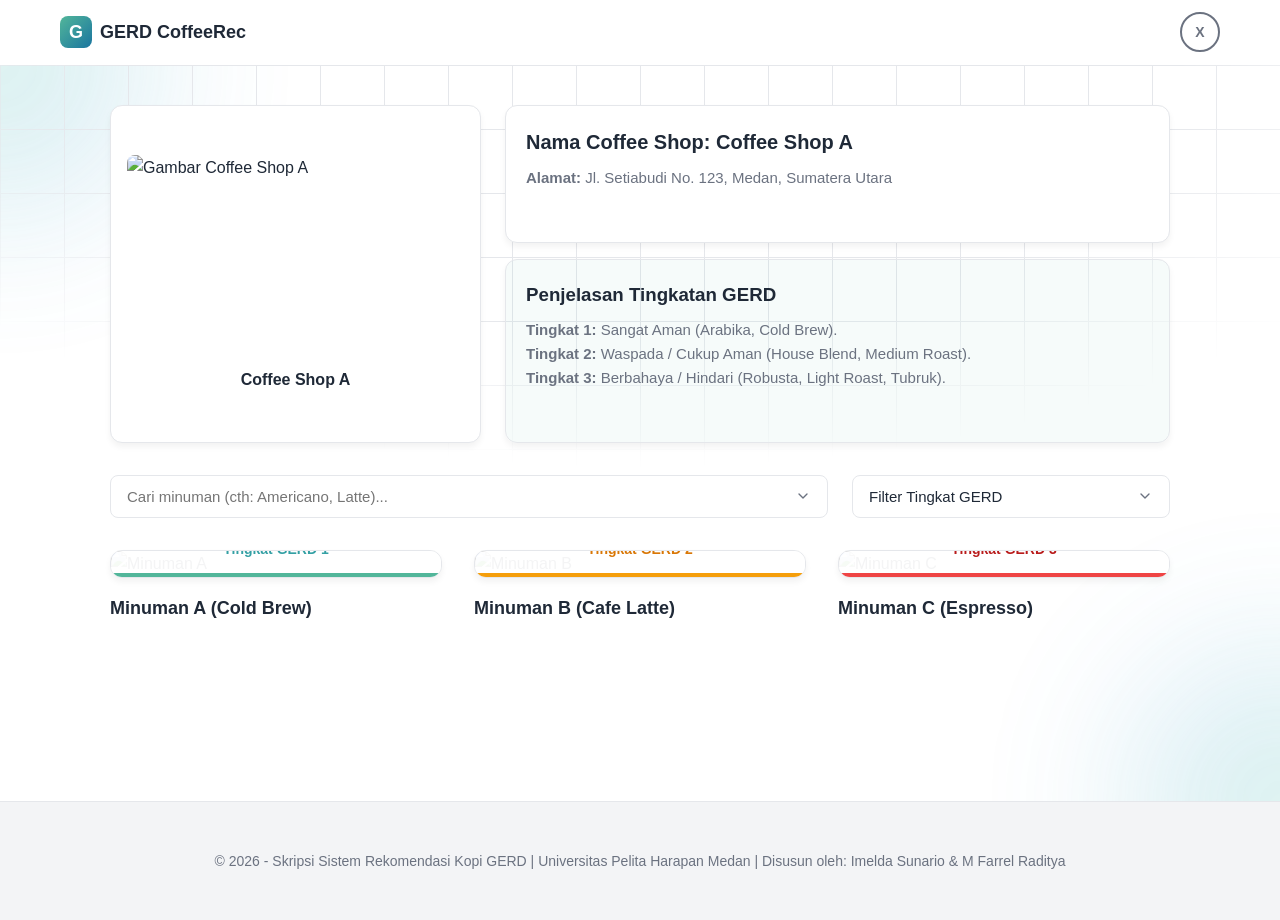
==== daftar_menu.html @ 5227b858 "menambahkan halaman daftar menu dan detail menu" ====
<!DOCTYPE html>
<html lang="id">
<head>
    <meta charset="UTF-8">
    <meta name="viewport" content="width=device-width, initial-scale=1.0">
    <title>Daftar Menu - Sistem Rekomendasi Kopi GERD</title>
    <link rel="stylesheet" href="styles.css">
</head>
<body>
    <header id="header">
        <div class="container">
            <div class="header-content" style="justify-content: space-between;">
                <div class="logo">
                    <div class="logo-icon">G</div>
                    <span>GERD CoffeeRec</span>
                </div>
                
                <div class="header-actions">
                    <a href="daftar_rekomendasi.html" class="btn btn-outline" style="border-radius: 50%; width: 40px; height: 40px; padding: 0; display: flex; align-items: center; justify-content: center; font-weight: bold; border-color: var(--muted-foreground); color: var(--muted-foreground);">X</a>
                </div>
            </div>
        </div>
    </header>

    <section class="hero" style="padding: 0;">
        <div class="hero-glow-1"></div>
        <div class="hero-glow-2"></div>
        
        <div class="container menu-wrapper">
            
            <div class="shop-profile-section">
                <div class="shop-profile-image">
                    <img src="https://images.unsplash.com/photo-1554118811-1e0d58224f24?auto=format&fit=crop&q=80&w=800" alt="Gambar Coffee Shop A">
                    <h3 style="font-size: 16px; font-weight: 600;">Coffee Shop A</h3>
                </div>

                <div class="shop-profile-info">
                    <div class="info-box">
                        <h2>Nama Coffee Shop: Coffee Shop A</h2>
                        <p><strong>Alamat:</strong> Jl. Setiabudi No. 123, Medan, Sumatera Utara</p>
                    </div>
                    <div class="info-box" style="background-color: rgba(82, 182, 154, 0.05);">
                        <h3 style="margin-bottom: 8px;">Penjelasan Tingkatan GERD</h3>
                        <p><strong>Tingkat 1:</strong> Sangat Aman (Arabika, Cold Brew).<br>
                        <strong>Tingkat 2:</strong> Waspada / Cukup Aman (House Blend, Medium Roast).<br>
                        <strong>Tingkat 3:</strong> Berbahaya / Hindari (Robusta, Light Roast, Tubruk).</p>
                    </div>
                </div>
            </div>

            <div class="toolbar-section">
                <div class="search-container">
                    <input type="text" class="toolbar-input" placeholder="Cari minuman (cth: Americano, Latte)...">
                </div>
                <div class="filter-container">
                    <select class="toolbar-input" style="cursor: pointer;">
                        <option value="">Filter Tingkat GERD</option>
                        <option value="1">Tingkat GERD 1 (Aman)</option>
                        <option value="2">Tingkat GERD 2 (Waspada)</option>
                        <option value="3">Tingkat GERD 3 (Berisiko)</option>
                    </select>
                </div>
            </div>

            <div class="menu-grid">
                
                <div class="menu-item-wrapper">
                    <a href="detail_menu.html?id_menu=1" style="text-decoration: none; color: inherit; display: block;">
                        <div class="menu-card">
                            <img src="https://images.unsplash.com/photo-1587080413959-06b859fb107d?q=80&w=1492&auto=format&fit=crop&ixlib=rb-4.1.0&ixid=M3wxMjA3fDB8MHxwaG90by1wYWdlfHx8fGVufDB8fHx8fA%3D%3D" alt="Minuman A">
                            <div class="gerd-indicator level-1">Tingkat GERD 1</div>
                        </div>
                        <div class="menu-name">Minuman A (Cold Brew)</div>
                    </a>
                </div>

                <div class="menu-item-wrapper">
                    <a href="detail_menu.html?id_menu=2" style="text-decoration: none; color: inherit; display: block;">
                        <div class="menu-card">
                            <img src="https://images.unsplash.com/photo-1572442388796-11668a67e53d?auto=format&fit=crop&q=80&w=600" alt="Minuman B">
                            <div class="gerd-indicator level-2">Tingkat GERD 2</div>
                        </div>
                        <div class="menu-name">Minuman B (Cafe Latte)</div>
                    </a>
                </div>

                <div class="menu-item-wrapper">
                    <a href="detail_menu.html?id_menu=3" style="text-decoration: none; color: inherit; display: block;">
                        <div class="menu-card">
                            <img src="https://images.unsplash.com/photo-1559525839-b184a4d698c7?auto=format&fit=crop&q=80&w=600" alt="Minuman C">
                            <div class="gerd-indicator level-3">Tingkat GERD 3</div>
                        </div>
                        <div class="menu-name">Minuman C (Espresso)</div>
                    </a>
                </div>

            </div>
        </div>
    </section>

    <footer>
        <div class="container">
            <p>&copy; 2026 - Skripsi Sistem Rekomendasi Kopi GERD | Universitas Pelita Harapan Medan | Disusun oleh: Imelda Sunario & M Farrel Raditya</p>
        </div>
    </footer>

    <script>
        // 1. Header Scroll Effect (Kode sebelumnya)
        const header = document.getElementById('header');
        window.addEventListener('scroll', () => {
            if (window.scrollY > 10) {
                header.classList.add('scrolled');
            } else {
                header.classList.remove('scrolled');
            }
        });

        // ==========================================
        // 2. KODE UNTUK FITUR PENCARIAN & FILTER
        // ==========================================
        
        // Ambil elemen input pencarian, dropdown filter, dan semua kotak minuman
        const searchInput = document.querySelector('.search-container input');
        const filterDropdown = document.querySelector('.filter-container select');
        const menuItems = document.querySelectorAll('.menu-item-wrapper');

        // Fungsi utama untuk memfilter menu
        function filterMenu() {
            // Ambil teks yang diketik pengguna (ubah ke huruf kecil semua)
            const keyword = searchInput.value.toLowerCase();
            // Ambil angka level yang dipilih dari dropdown (1, 2, atau 3)
            const selectedLevel = filterDropdown.value; 

            // Lakukan perulangan untuk mengecek setiap kotak minuman satu per satu
            menuItems.forEach(function(item) {
                // Ambil nama minuman dari dalam kotak
                const menuName = item.querySelector('.menu-name').innerText.toLowerCase();
                
                // Cek level GERD dari kotak tersebut berdasarkan class warnanya
                const indicator = item.querySelector('.gerd-indicator');
                let itemLevel = "";
                if (indicator.classList.contains('level-1')) itemLevel = "1";
                else if (indicator.classList.contains('level-2')) itemLevel = "2";
                else if (indicator.classList.contains('level-3')) itemLevel = "3";

                // Logika Pencocokan:
                // Apakah nama minuman mengandung huruf yang diketik?
                const matchKeyword = menuName.includes(keyword);
                // Apakah level minuman sama dengan level di dropdown? (Jika dropdown kosong "", tampilkan semua)
                const matchLevel = (selectedLevel === "" || itemLevel === selectedLevel);

                // Jika COCOK dengan pencarian DAN COCOK dengan filter, Tampilkan!
                if (matchKeyword && matchLevel) {
                    item.style.display = "flex"; // Munculkan kotak
                } else {
                    item.style.display = "none"; // Sembunyikan kotak
                }
            });
        }

        // Pasang "Pendengar" (Event Listener) agar fungsi dijalankan saat ada interaksi
        searchInput.addEventListener('input', filterMenu); // Berjalan setiap kali huruf diketik
        filterDropdown.addEventListener('change', filterMenu); // Berjalan setiap kali opsi filter diubah

        // ==========================================
        // KODE UNTUK MENANGKAP ID TOKO DARI URL
        // ==========================================
        
        // 1. Tangkap parameter dari URL (misal: ?id=1)
        const urlParams = new URLSearchParams(window.location.search);
        const idToko = urlParams.get('id');

        // 2. Elemen HTML yang akan kita ubah teks/gambarnya
        const namaTokoEl = document.querySelector('.info-box h2');
        const gambarTokoEl = document.querySelector('.shop-profile-image img');
        const namaTokoKecilEl = document.querySelector('.shop-profile-image h3');

        // 3. Logika Simulasi Penggantian Data (Nanti ini diganti dengan tarikan data dari Firebase)
        if (idToko === '1') {
            namaTokoEl.innerText = "Nama Coffee Shop: Coffee Shop A";
            namaTokoKecilEl.innerText = "Coffee Shop A";
            // Set gambar untuk toko A
        } else if (idToko === '2') {
            namaTokoEl.innerText = "Nama Coffee Shop: Coffee Shop B";
            namaTokoKecilEl.innerText = "Coffee Shop B";
            // Ganti gambar untuk toko B
            gambarTokoEl.src = "https://images.unsplash.com/photo-1497935586351-b67a49e012bf?auto=format&fit=crop&q=80&w=800"; 
        } else if (idToko === '3') {
            namaTokoEl.innerText = "Nama Coffee Shop: Coffee Shop C";
            namaTokoKecilEl.innerText = "Coffee Shop C";
            // Ganti gambar untuk toko C
            gambarTokoEl.src = "https://images.unsplash.com/photo-1501339847302-ac426a4a7cbb?auto=format&fit=crop&q=80&w=800";
        } else {
            // Jika tidak ada ID, kembalikan ke halaman rekomendasi
            // window.location.href = "rekomendasi.html";
        }
    </script>
</body>
</html>
---- styles.css ----
@import url('https://fonts.googleapis.com/css2?family=Geist:wght@400;500;600;700&display=swap');

* {
    margin: 0;
    padding: 0;
    box-sizing: border-box;
}

:root {
    --primary: #52b69a;
    --primary-light: #76c893;
    --primary-dark: #34a0a4;
    --secondary: #1a759f;
    --secondary-light: #168aad;
    --background: #ffffff;
    --foreground: #1f2937;
    --muted: #f3f4f6;
    --muted-foreground: #6b7280;
    --border: #e5e7eb;
    --accent: #f59e0b;
}

html {
    scroll-behavior: smooth;
}

body {
    font-family: -apple-system, BlinkMacSystemFont, 'Segoe UI', 'Roboto', 'Helvetica Neue', Arial, sans-serif;
    line-height: 1.6;
    color: var(--foreground);
    background-color: var(--background);
    transition: background-color 0.3s ease, color 0.3s ease;
}

/* Header */
header {
    position: sticky;
    top: 0;
    z-index: 50;
    width: 100%;
    backdrop-filter: blur(10px);
    background-color: transparent;
    transition: all 0.3s ease;
    border-bottom: 1px solid transparent;
}

header.scrolled {
    background-color: rgba(255, 255, 255, 0.8);
    border-bottom-color: var(--border);
    box-shadow: 0 1px 3px rgba(0, 0, 0, 0.1);
}

.container {
    max-width: 1200px;
    margin: 0 auto;
    padding: 0 20px;
}

.header-content {
    display: flex;
    justify-content: space-between;
    align-items: center;
    height: 64px;
}

.logo {
    display: flex;
    align-items: center;
    gap: 8px;
    font-weight: 700;
    font-size: 18px;
}

.logo-icon {
    width: 32px;
    height: 32px;
    border-radius: 8px;
    background: linear-gradient(135deg, var(--primary), var(--secondary));
    display: flex;
    align-items: center;
    justify-content: center;
    color: white;
    font-weight: bold;
}

nav {
    display: flex;
    gap: 32px;
}

nav a {
    font-size: 14px;
    font-weight: 500;
    color: var(--muted-foreground);
    text-decoration: none;
    transition: color 0.3s ease;
}

nav a:hover {
    color: var(--foreground);
}

.header-actions {
    display: flex;
    gap: 16px;
    align-items: center;
}

.mobile-menu-btn {
    display: none;
    background: none;
    border: none;
    cursor: pointer;
    color: var(--foreground);
    font-size: 24px;
}

/* Buttons */
.btn {
    padding: 12px 24px;
    border: none;
    border-radius: 20px;
    font-size: 14px;
    font-weight: 500;
    cursor: pointer;
    transition: all 0.3s ease;
    text-decoration: none;
    display: inline-flex;
    align-items: center;
    gap: 8px;
}

.btn-primary {
    background-color: var(--primary);
    color: white;
}

.btn-primary:hover {
    background-color: var(--primary-dark);
    transform: translateY(-2px);
}

.btn-outline {
    background-color: transparent;
    color: var(--foreground);
    border: 2px solid var(--border);
}

.btn-outline:hover {
    background-color: var(--muted);
    border-color: var(--foreground);
}

.btn-ghost {
    background-color: white;
    color: var(--primary);
    padding: 8px;
}

.btn-ghost:hover {
    background-color: var(--primary);
    color: white;
}

.btn-out {
    background-color: transparent;
    color: #ef4444;
    border: 2px solid #ef4444;
    border-radius: 20px;
    padding: 8px 20px;
}

.btn-out:hover {
    background-color: #ef4444;
    color: white;
}

.btn-lg {
    padding: 14px 32px;
    font-size: 16px;
}

/* Hero Section */
.hero {
    width: 100%;
    padding: 80px 20px;
    position: relative;
    overflow: hidden;
}

.hero::before {
    content: '';
    position: absolute;
    inset: 0;
    background-image: 
        linear-gradient(to right, var(--border) 1px, transparent 1px),
        linear-gradient(to bottom, var(--border) 1px, transparent 1px);
    background-size: 64px 64px;
    z-index: 0;
    -webkit-mask-image: radial-gradient(ellipse 60% 50% at 50% 0%, #000 70%, transparent 110%);
    mask-image: radial-gradient(ellipse 60% 50% at 50% 0%, #000 70%, transparent 110%);
}

.hero-content {
    position: relative;
    z-index: 1;
    text-align: center;
    max-width: 800px;
    margin: 0 auto;
}

.badge {
    display: inline-block;
    background-color: var(--muted);
    color: var(--foreground);
    padding: 8px 16px;
    border-radius: 20px;
    font-size: 13px;
    font-weight: 500;
    margin-bottom: 24px;
}

.hero h1 {
    font-size: 48px;
    font-weight: 700;
    line-height: 1.2;
    margin-bottom: 24px;
    background: linear-gradient(135deg, var(--foreground), rgba(31, 41, 55, 0.7));
    -webkit-background-clip: text;
    -webkit-text-fill-color: transparent;
    background-clip: text;
}

.hero p {
    font-size: 18px;
    color: var(--muted-foreground);
    margin-bottom: 32px;
    max-width: 700px;
    margin-left: auto;
    margin-right: auto;
    line-height: 1.6;
}

.hero-buttons {
    display: flex;
    gap: 16px;
    justify-content: center;
    flex-wrap: wrap;
    margin-bottom: 24px;
}

.hero-features {
    display: flex;
    gap: 24px;
    justify-content: center;
    flex-wrap: wrap;
    font-size: 14px;
    color: var(--muted-foreground);
    margin-top: 24px;
}

.feature-item {
    display: flex;
    align-items: center;
    gap: 8px;
}

.checkmark {
    color: var(--primary);
    font-weight: bold;
}

.hero-image {
    position: relative;
    margin-top: 64px;
    max-width: 1200px;
    margin-left: auto;
    margin-right: auto;
}

.hero-image img {
    width: 100%;
    border-radius: 12px;
    box-shadow: 0 20px 25px rgba(0, 0, 0, 0.1);
    border: 1px solid var(--border);
}

.hero-glow-1,
.hero-glow-2 {
    position: absolute;
    border-radius: 50%;
    filter: blur(80px);
    z-index: -1;
    opacity: 0.7;
}

.hero-glow-1 {
    width: 300px;
    height: 300px;
    background: linear-gradient(135deg, rgba(59, 130, 246, 0.3), rgba(92, 246, 113, 0.3));
    bottom: -150px;
    right: -150px;
}

.hero-glow-2 {
    width: 300px;
    height: 300px;
    background: linear-gradient(135deg, rgba(92, 246, 113, 0.3), rgba(59, 130, 246, 0.3));
    top: -150px;
    left: -150px;
}

/* Features Section */
.features {
    width: 100%;
    padding: 80px 20px;
}

.section-header {
    text-align: center;
    margin-bottom: 64px;
}

.section-header h2 {
    font-size: 36px;
    font-weight: 700;
    margin-bottom: 16px;
    margin-top: 16px;
}

.section-header p {
    font-size: 16px;
    color: var(--muted-foreground);
    max-width: 800px;
    margin: 0 auto;
}

.features-grid {
    display: grid;
    grid-template-columns: repeat(auto-fit, minmax(300px, 1fr));
    gap: 24px;
}

.feature-card {
    padding: 24px;
    border: 1px solid var(--border);
    border-radius: 12px;
    background: linear-gradient(135deg, var(--background), var(--muted));
    transition: all 0.3s ease;
}

.feature-card:hover {
    box-shadow: 0 10px 25px rgba(0, 0, 0, 0.1);
    transform: translateY(-4px);
}

.feature-icon {
    width: 40px;
    height: 40px;
    border-radius: 50%;
    background-color: rgba(59, 162, 246, 0.1);
    display: flex;
    align-items: center;
    justify-content: center;
    color: var(--primary);
    font-size: 20px;
    margin-bottom: 16px;
}

.feature-card h3 {
    font-size: 18px;
    font-weight: 600;
    margin-bottom: 8px;
}

.feature-card p {
    color: var(--muted-foreground);
    font-size: 14px;
}

/* How It Works Section */
.how-it-works {
    width: 100%;
    padding: 80px 20px;
    position: relative;
    overflow: hidden;
}

.how-it-works::before {
    content: '';
    position: absolute;
    inset: 0;
    background-image: 
        linear-gradient(to right, var(--border) 1px, transparent 1px),
        linear-gradient(to bottom, var(--border) 1px, transparent 1px);
    background-size: 64px 64px;
    z-index: 0;
    -webkit-mask-image: radial-gradient(ellipse 80% 50% at 50% 50%, #000 40%, transparent 100%);
    mask-image: radial-gradient(ellipse 80% 50% at 50% 50%, #000 40%, transparent 100%);
}

.how-it-works-content {
    position: relative;
    z-index: 1;
}

.steps-grid {
    display: grid;
    grid-template-columns: repeat(auto-fit, minmax(250px, 1fr));
    gap: 48px;
    position: relative;
    margin-top: 64px;
}

.step-card {
    text-align: center;
    position: relative;
    z-index: 1;
}

.step-number {
    width: 64px;
    height: 64px;
    margin: 0 auto 24px;
    border-radius: 50%;
    background: linear-gradient(135deg, var(--primary), var(--primary-dark));
    color: white;
    display: flex;
    align-items: center;
    justify-content: center;
    font-size: 24px;
    font-weight: 700;
    box-shadow: 0 10px 25px rgba(59, 156, 246, 0.3);
}

.step-card h3 {
    font-size: 18px;
    font-weight: 600;
    margin-bottom: 12px;
}

.step-card p {
    color: var(--muted-foreground);
    font-size: 14px;
}

/* CTA Section */
.cta {
    width: 100%;
    padding: 80px 20px;
    background: linear-gradient(135deg, var(--primary), var(--secondary));
    color: white;
    text-align: center;
}

.cta h2 {
    font-size: 36px;
    font-weight: 700;
    margin-bottom: 16px;
}

.cta p {
    font-size: 18px;
    margin-bottom: 32px;
    opacity: 0.9;
}

/* Footer */
footer {
    width: 100%;
    padding: 48px 20px;
    background-color: var(--muted);
    border-top: 1px solid var(--border);
    text-align: center;
    color: var(--muted-foreground);
    font-size: 14px;
}

/* Mobile Menu */
.mobile-menu {
    display: none;
    position: absolute;
    top: 64px;
    left: 0;
    right: 0;
    background-color: var(--background);
    border-bottom: 1px solid var(--border);
    padding: 16px 20px;
    flex-direction: column;
    gap: 16px;
}

.mobile-menu a {
    color: var(--foreground);
    text-decoration: none;
    font-size: 14px;
    font-weight: 500;
}


/* Sign In - Memastikan konten berada di tengah layar secara vertikal */
.auth-wrapper {
    display: flex;
    align-items: center;
    justify-content: center;
    min-height: calc(100vh - 64px - 100px); /* Dikurangi tinggi header & footer */
    padding: 40px 20px;
    position: relative;
    z-index: 1;
}

/* Desain Kartu Form */
.auth-card {
    background-color: var(--background);
    border: 1px solid var(--border);
    border-radius: 16px;
    padding: 40px;
    width: 100%;
    max-width: 420px;
    box-shadow: 0 20px 25px rgba(0, 0, 0, 0.05);
}

.auth-card-header {
    text-align: center;
    margin-bottom: 32px;
}

.auth-card-header h1 {
    font-size: 24px;
    font-weight: 700;
    color: var(--foreground);
    margin-bottom: 8px;
}

.auth-card-header p {
    font-size: 14px;
    color: var(--muted-foreground);
}

/* Desain Input Form */
.form-group {
    margin-bottom: 20px;
}

.form-label {
    display: block;
    font-size: 14px;
    font-weight: 500;
    margin-bottom: 8px;
    color: var(--foreground);
}

.form-input {
    width: 100%;
    padding: 12px 16px;
    font-size: 14px;
    border: 1px solid var(--border);
    border-radius: 8px;
    background-color: var(--background);
    color: var(--foreground);
    outline: none;
    transition: all 0.3s ease;
    font-family: inherit;
}

.form-input:focus {
    border-color: var(--primary);
    box-shadow: 0 0 0 3px rgba(82, 182, 154, 0.1); /* Warna primary dengan transparansi */
}

/* Daftar Rekomendasi */
.recommendation-wrapper {
    padding: 40px 20px 80px;
    position: relative;
    z-index: 1;
    min-height: calc(100vh - 64px - 100px);
}

.recommendation-header {
    text-align: center;
    max-width: 800px;
    margin: 0 auto 48px;
}

.recommendation-header h1 {
    font-size: 32px;
    font-weight: 700;
    color: var(--foreground);
    margin-bottom: 16px;
}

.recommendation-header p {
    font-size: 16px;
    color: var(--muted-foreground);
    background-color: var(--muted);
    padding: 12px 24px;
    border-radius: 8px;
    display: inline-block;
    border: 1px solid var(--border);
}

/* Grid untuk Card Coffee Shop */
.shops-grid {
    display: grid;
    grid-template-columns: repeat(auto-fit, minmax(280px, 1fr));
    gap: 32px;
    max-width: 1000px;
    margin: 0 auto;
}

/* Desain Card Coffee Shop */
.shop-card {
    background-color: var(--background);
    border: 1px solid var(--border);
    border-radius: 12px;
    overflow: hidden;
    box-shadow: 0 10px 15px rgba(0, 0, 0, 0.05);
    transition: all 0.3s ease;
    display: flex;
    flex-direction: column;
}

.shop-card:hover {
    transform: translateY(-5px);
    box-shadow: 0 20px 25px rgba(0, 0, 0, 0.1);
    border-color: var(--primary-light);
}

/* Bagian Atas Card (Nama Toko) */
.shop-card-header {
    padding: 16px;
    text-align: center;
    border-bottom: 1px solid var(--border);
    background-color: var(--background);
}

.shop-card-header h3 {
    font-size: 18px;
    font-weight: 600;
    color: var(--foreground);
    margin: 0;
}

/* Bagian Tengah Card (Gambar) */
.shop-card-image {
    width: 100%;
    height: 200px;
    background-color: var(--muted);
    display: flex;
    align-items: center;
    justify-content: center;
    overflow: hidden;
    position: relative;
}

.shop-card-image img {
    width: 100%;
    height: 100%;
    object-fit: cover;
    transition: transform 0.5s ease;
}

.shop-card:hover .shop-card-image img {
    transform: scale(1.05); /* Efek zoom tipis saat di-hover */
}

/* Lencana (Badge) Peringkat di atas gambar */
.rank-badge {
    position: absolute;
    top: 12px;
    left: 12px;
    background-color: var(--primary);
    color: white;
    padding: 4px 12px;
    border-radius: 20px;
    font-size: 12px;
    font-weight: 700;
    box-shadow: 0 2px 4px rgba(0,0,0,0.2);
}

/* Bagian Bawah Card (Tombol) */
.shop-card-footer {
    padding: 20px;
    text-align: center;
    background-color: var(--background);
    border-top: 1px solid var(--border);
    margin-top: auto; /* Mendorong footer selalu ke bawah */
}

/*Daftar Menu*/
.menu-wrapper {
    padding: 40px 20px 80px;
    position: relative;
    z-index: 1;
    min-height: calc(100vh - 64px - 100px);
    max-width: 1100px;
    margin: 0 auto;
}

/* SHOP PROFILE SECTION (ATAS)*/
.shop-profile-section {
    display: flex;
    gap: 24px;
    margin-bottom: 32px;
}

.shop-profile-image {
    flex: 0 0 35%; /* Mengambil 35% lebar */
    background-color: var(--background);
    border: 1px solid var(--border);
    border-radius: 12px;
    padding: 16px;
    display: flex;
    flex-direction: column;
    align-items: center;
    justify-content: center;
    box-shadow: 0 4px 6px rgba(0, 0, 0, 0.05);
}

.shop-profile-image img {
    width: 100%;
    height: 200px;
    object-fit: cover;
    border-radius: 8px;
    margin-bottom: 12px;
}

.shop-profile-info {
    flex: 1; /* Mengambil sisa ruang */
    display: flex;
    flex-direction: column;
    gap: 16px;
}

.info-box {
    background-color: var(--background);
    border: 1px solid var(--border);
    border-radius: 12px;
    padding: 20px;
    box-shadow: 0 4px 6px rgba(0, 0, 0, 0.05);
}

.info-box h2 {
    font-size: 20px;
    margin-bottom: 8px;
    color: var(--foreground);
}

.info-box p {
    font-size: 15px;
    color: var(--muted-foreground);
}

/* TOOLBAR: SEARCH & FILTER (TENGAH)*/
.toolbar-section {
    display: flex;
    gap: 24px;
    margin-bottom: 32px;
}

.search-container {
    flex: 1;
}

.filter-container {
    flex: 0 0 30%;
}

.toolbar-input {
    -webkit-appearance: none;
    -moz-appearance: none;
    appearance: none;
    width: 100%;
    padding: 12px 16px;
    font-size: 15px;
    border: 1px solid var(--border);
    border-radius: 8px;
    background-color: var(--background);
    color: var(--foreground);
    outline: none;
    transition: all 0.3s ease;

    background-image: url("data:image/svg+xml;charset=UTF-8,%3csvg xmlns='http://www.w3.org/2000/svg' viewBox='0 0 24 24' fill='none' stroke='%236b7280' stroke-width='2' stroke-linecap='round' stroke-linejoin='round'%3e%3cpolyline points='6 9 12 15 18 9'%3e%3c/polyline%3e%3c/svg%3e");
    background-repeat: no-repeat;
    background-position: right 16px center; /* Posisi panah di kanan */
    background-size: 16px; /* Ukuran panah */
}

.toolbar-input:focus {
    border-color: var(--primary);
    box-shadow: 0 0 0 3px rgba(82, 182, 154, 0.1);
}

/* MENU CATALOG SECTION (BAWAH) */
.menu-grid {
    display: grid;
    grid-template-columns: repeat(auto-fill, minmax(250px, 1fr));
    gap: 32px;
}

.menu-item-wrapper {
    display: flex;
    flex-direction: column;
}

/* Kotak Card (Isi Gambar & Tingkat GERD) */
.menu-card {
    background-color: var(--background);
    border: 1px solid var(--border);
    border-radius: 12px;
    overflow: hidden;
    position: relative;
    box-shadow: 0 4px 6px rgba(0, 0, 0, 0.05);
    transition: all 0.3s ease;
    cursor: pointer;
}

.menu-card:hover {
    transform: translateY(-5px);
    box-shadow: 0 10px 15px rgba(0, 0, 0, 0.1);
}

.menu-card img {
    width: 100%;
    height: 220px;
    object-fit: cover;
}

.gerd-indicator {
    position: absolute;
    bottom: 0;
    left: 0;
    width: 100%;
    padding: 12px;
    text-align: center;
    font-weight: 600;
    font-size: 14px;
    background-color: rgba(255, 255, 255, 0.95);
    border-top: 1px solid var(--border);
}

/* Warna khusus untuk level GERD */
.level-1 { border-bottom: 4px solid var(--primary); color: var(--primary-dark); } /* Hijau */
.level-2 { border-bottom: 4px solid var(--accent); color: #d97706; } /* Kuning/Orange */
.level-3 { border-bottom: 4px solid #ef4444; color: #b91c1c; } /* Merah */

/* Nama Menu (Di luar Card) */
.menu-name {
    margin-top: 16px;
    text-align: left;
    font-size: 18px;
    font-weight: 700;
    color: var(--foreground);
}

/* Detail Menu */
.detail-wrapper {
    padding: 40px 20px 80px;
    position: relative;
    z-index: 1;
    min-height: calc(100vh - 64px - 100px);
    max-width: 1000px; /* Lebar dibatasi agar elegan seperti mockup */
    margin: 0 auto;
}

/* LAYOUT UTAMA (KIRI & KANAN) */
.detail-layout {
    display: flex;
    gap: 32px;
    align-items: flex-start;
}

/* KOLOM KIRI (GAMBAR) */
.detail-left {
    flex: 0 0 35%; /* Kolom kiri mengambil 35% lebar layar */
    display: flex;
    flex-direction: column;
    gap: 24px;
}

.image-box {
    background-color: var(--background);
    border: 1px solid var(--border);
    border-radius: 12px;
    padding: 16px;
    box-shadow: 0 4px 6px rgba(0, 0, 0, 0.05);
    display: flex;
    flex-direction: column;
    align-items: center;
}

.image-box img {
    width: 100%;
    height: 200px;
    object-fit: cover;
    border-radius: 8px;
}

/* Khusus gambar minuman bisa dibuat lebih tinggi sedikit */
.drink-img-box img {
    height: 250px;
}

.image-label {
    font-size: 14px;
    font-weight: 600;
    color: var(--muted-foreground);
    margin-bottom: 12px;
    text-align: center;
    width: 100%;
    padding-bottom: 8px;
    border-bottom: 1px solid var(--border);
}

.drink-title {
    font-size: 20px;
    font-weight: 700;
    color: var(--foreground);
    margin-top: -8px; /* Menarik teks sedikit ke atas mendekati kotak */
    padding-left: 4px;
}

/* KOLOM KANAN (INFORMASI MEDIS & TEKNIS) */
.detail-right {
    flex: 1; /* Mengambil sisa ruang */
    display: flex;
    flex-direction: column;
    gap: 20px;
}

.info-card {
    background-color: var(--background);
    border: 1px solid var(--border);
    border-radius: 12px;
    padding: 24px;
    box-shadow: 0 4px 6px rgba(0, 0, 0, 0.05);
}

/* Kotak Penjelasan GERD */
.gerd-desc-card h3 {
    font-size: 18px;
    font-weight: 700;
    margin-bottom: 12px;
    color: var(--foreground);
}

.gerd-desc-card p {
    font-size: 15px;
    line-height: 1.6;
    color: var(--muted-foreground);
}

/* Kotak Header Komposisi */
.comp-header-card {
    display: flex;
    justify-content: space-between; /* Membuat teks di kiri dan kanan */
    align-items: center;
    padding: 16px 24px; /* Padding sedikit lebih kecil dari kotak lain */
    background-color: var(--muted); /* Latar sedikit abu-abu */
}

.comp-title {
    font-size: 18px;
    font-weight: 700;
    color: var(--foreground);
}

.comp-badge {
    font-size: 16px;
    font-weight: 700;
    padding: 6px 16px;
    border-radius: 20px;
    background-color: var(--background);
    border: 2px solid;
}

/* Warna Border Badge berdasarkan level */
.level-1 { border-color: var(--primary); color: var(--primary-dark); }
.level-2 { border-color: var(--accent); color: #d97706; }
.level-3 { border-color: #ef4444; color: #b91c1c; }

/* Kotak Detail Komposisi */
.comp-list {
    list-style: none;
    padding: 0;
    margin: 0;
    display: flex;
    flex-direction: column;
    gap: 16px;
}

.comp-list li {
    font-size: 16px;
    color: var(--foreground);
    padding-bottom: 16px;
    border-bottom: 1px dashed var(--border);
}

.comp-list li:last-child {
    border-bottom: none;
    padding-bottom: 0;
}

.comp-list strong {
    display: inline-block;
    width: 140px; /* Lebar tetap agar titik dua (:) terlihat rapi/sejajar */
    color: var(--muted-foreground);
}

/* Responsive Design */
@media (max-width: 768px) {
    nav {
        display: none;
    }

    .header-actions {
        gap: 8px;
    }

    .mobile-menu-btn {
        display: block;
    }

    .mobile-menu.active {
        display: flex;
    }

    .hero h1 {
        font-size: 32px;
    }

    .hero p {
        font-size: 16px;
    }

    .hero-buttons {
        flex-direction: column;
        align-items: center;
    }

    .btn {
        width: 100%;
        justify-content: center;
    }

    .feature-card:hover {
        transform: none;
    }

    .pricing-card.featured {
        transform: scale(1);
    }

    .steps-grid::before {
        display: none;
    }

    .section-header h2 {
        font-size: 28px;
    }

    .hero {
        padding: 60px 20px;
    }

    .logo-left span {
        display: none; /* Sembunyikan teks logo di HP, sisakan icon saja agar tidak tabrakan */
    }

    .shop-profile-section {
        flex-direction: column;
    }

    .toolbar-section {
        flex-direction: column;
    }

    .detail-layout {
        flex-direction: column;
    }

    .detail-left {
        width: 100%;
    }

    .comp-list strong {
        display: block;
        margin-bottom: 4px;
    }
}
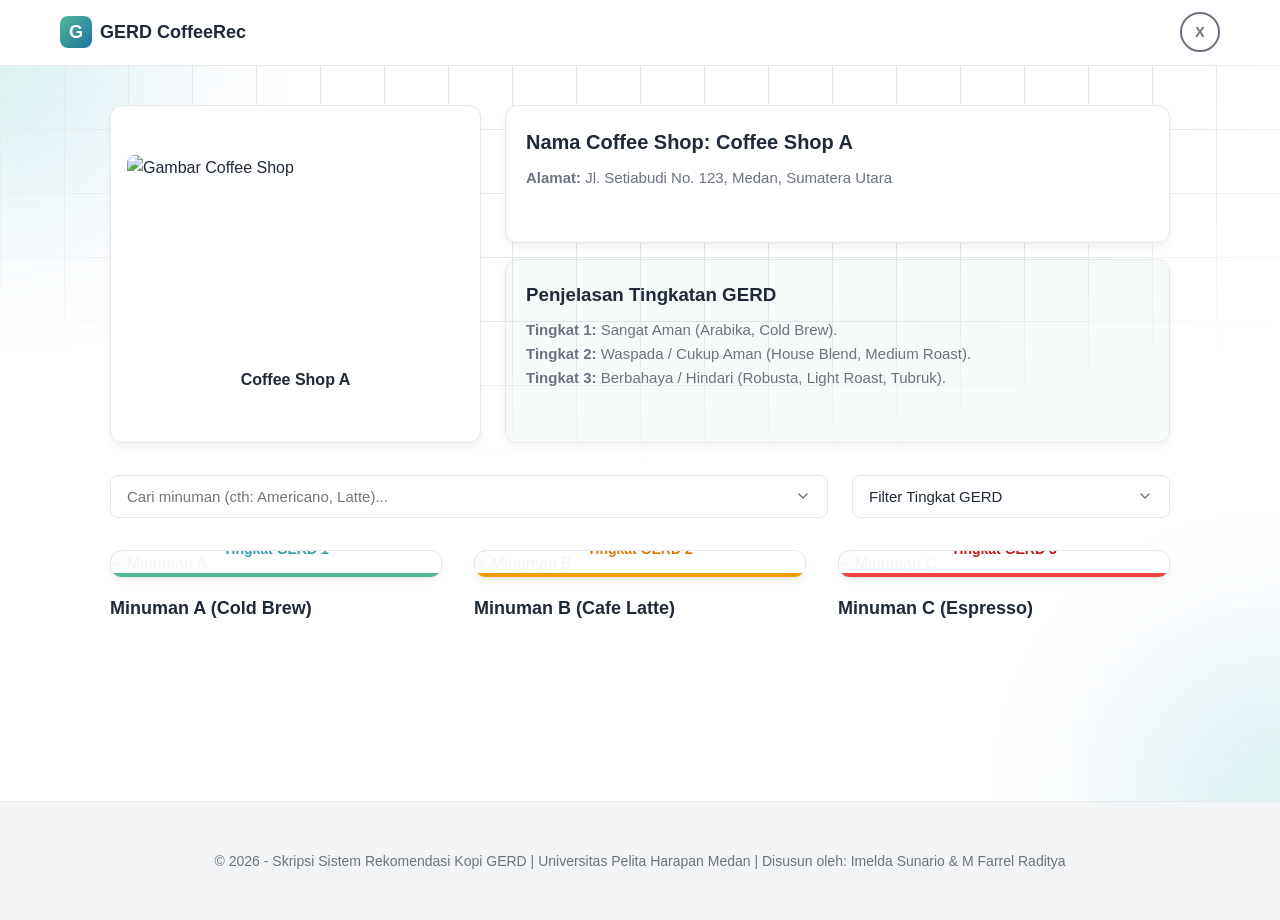
==== commit d6e2284e: "feat: integrasi database Firestore, algoritma Cosine Similarity, dan set up gambar lokal" ====
--- a/daftar_menu.html
+++ b/daftar_menu.html
@@ -30,7 +30,7 @@
             
             <div class="shop-profile-section">
                 <div class="shop-profile-image">
-                    <img src="https://images.unsplash.com/photo-1554118811-1e0d58224f24?auto=format&fit=crop&q=80&w=800" alt="Gambar Coffee Shop A">
+                    <img id="img-shop" src="" alt="Gambar Coffee Shop">
                     <h3 style="font-size: 16px; font-weight: 600;">Coffee Shop A</h3>
                 </div>
 
@@ -104,96 +104,181 @@
         </div>
     </footer>
 
-    <script>
-        // 1. Header Scroll Effect (Kode sebelumnya)
+    <script type="module">
+        // 1. Import Firebase dan Firestore Query Tools
+        import { initializeApp } from "https://www.gstatic.com/firebasejs/10.8.0/firebase-app.js";
+        import { getFirestore, collection, query, where, getDocs } from "https://www.gstatic.com/firebasejs/10.8.0/firebase-firestore.js";
+
+        // 2. KONFIGURASI FIREBASE (AWAS: JANGAN LUPA DIGANTI DENGAN YANG ASLI! 😆)
+        const firebaseConfig = {
+        apiKey: "AIzaSyCqlUQaayGPfVIgZxr_tGuHgwr-h9YdXtI",
+        authDomain: "sistem-rekomendasi-kopi-gerd.firebaseapp.com",
+        projectId: "sistem-rekomendasi-kopi-gerd",
+        storageBucket: "sistem-rekomendasi-kopi-gerd.firebasestorage.app",
+        messagingSenderId: "955125085378",
+        appId: "1:955125085378:web:d6211bb582ace6e557775b"
+        };
+
+        const app = initializeApp(firebaseConfig);
+        const db = getFirestore(app);
+
+        // 3. Header Scroll Effect
         const header = document.getElementById('header');
         window.addEventListener('scroll', () => {
-            if (window.scrollY > 10) {
-                header.classList.add('scrolled');
-            } else {
-                header.classList.remove('scrolled');
-            }
+            if (window.scrollY > 10) header.classList.add('scrolled');
+            else header.classList.remove('scrolled');
         });
 
         // ==========================================
-        // 2. KODE UNTUK FITUR PENCARIAN & FILTER
-        // ==========================================
-        
-        // Ambil elemen input pencarian, dropdown filter, dan semua kotak minuman
-        const searchInput = document.querySelector('.search-container input');
-        const filterDropdown = document.querySelector('.filter-container select');
-        const menuItems = document.querySelectorAll('.menu-item-wrapper');
-
-        // Fungsi utama untuk memfilter menu
-        function filterMenu() {
-            // Ambil teks yang diketik pengguna (ubah ke huruf kecil semua)
-            const keyword = searchInput.value.toLowerCase();
-            // Ambil angka level yang dipilih dari dropdown (1, 2, atau 3)
-            const selectedLevel = filterDropdown.value; 
-
-            // Lakukan perulangan untuk mengecek setiap kotak minuman satu per satu
-            menuItems.forEach(function(item) {
-                // Ambil nama minuman dari dalam kotak
-                const menuName = item.querySelector('.menu-name').innerText.toLowerCase();
-                
-                // Cek level GERD dari kotak tersebut berdasarkan class warnanya
-                const indicator = item.querySelector('.gerd-indicator');
-                let itemLevel = "";
-                if (indicator.classList.contains('level-1')) itemLevel = "1";
-                else if (indicator.classList.contains('level-2')) itemLevel = "2";
-                else if (indicator.classList.contains('level-3')) itemLevel = "3";
-
-                // Logika Pencocokan:
-                // Apakah nama minuman mengandung huruf yang diketik?
-                const matchKeyword = menuName.includes(keyword);
-                // Apakah level minuman sama dengan level di dropdown? (Jika dropdown kosong "", tampilkan semua)
-                const matchLevel = (selectedLevel === "" || itemLevel === selectedLevel);
-
-                // Jika COCOK dengan pencarian DAN COCOK dengan filter, Tampilkan!
-                if (matchKeyword && matchLevel) {
-                    item.style.display = "flex"; // Munculkan kotak
-                } else {
-                    item.style.display = "none"; // Sembunyikan kotak
-                }
-            });
-        }
-
-        // Pasang "Pendengar" (Event Listener) agar fungsi dijalankan saat ada interaksi
-        searchInput.addEventListener('input', filterMenu); // Berjalan setiap kali huruf diketik
-        filterDropdown.addEventListener('change', filterMenu); // Berjalan setiap kali opsi filter diubah
-
-        // ==========================================
-        // KODE UNTUK MENANGKAP ID TOKO DARI URL
-        // ==========================================
-        
-        // 1. Tangkap parameter dari URL (misal: ?id=1)
+        // 4. LOGIKA MENANGKAP ID TOKO & UPDATE PROFIL
+        // ==========================================
         const urlParams = new URLSearchParams(window.location.search);
         const idToko = urlParams.get('id');
 
-        // 2. Elemen HTML yang akan kita ubah teks/gambarnya
-        const namaTokoEl = document.querySelector('.info-box h2');
-        const gambarTokoEl = document.querySelector('.shop-profile-image img');
-        const namaTokoKecilEl = document.querySelector('.shop-profile-image h3');
-
-        // 3. Logika Simulasi Penggantian Data (Nanti ini diganti dengan tarikan data dari Firebase)
-        if (idToko === '1') {
-            namaTokoEl.innerText = "Nama Coffee Shop: Coffee Shop A";
-            namaTokoKecilEl.innerText = "Coffee Shop A";
-            // Set gambar untuk toko A
-        } else if (idToko === '2') {
-            namaTokoEl.innerText = "Nama Coffee Shop: Coffee Shop B";
-            namaTokoKecilEl.innerText = "Coffee Shop B";
-            // Ganti gambar untuk toko B
-            gambarTokoEl.src = "https://images.unsplash.com/photo-1497935586351-b67a49e012bf?auto=format&fit=crop&q=80&w=800"; 
-        } else if (idToko === '3') {
-            namaTokoEl.innerText = "Nama Coffee Shop: Coffee Shop C";
-            namaTokoKecilEl.innerText = "Coffee Shop C";
-            // Ganti gambar untuk toko C
-            gambarTokoEl.src = "https://images.unsplash.com/photo-1501339847302-ac426a4a7cbb?auto=format&fit=crop&q=80&w=800";
+        // Update teks profil toko di layar
+        document.querySelector('.info-box h2').innerText = `Nama Coffee Shop: ${idToko}`;
+        document.querySelector('.shop-profile-image h3').innerText = idToko;
+        
+        // Dictionary Gambar Toko
+        const gambarToko = {
+            "Starbucks": "images_coffeeshop/Starbucks_Ismud.jpeg",
+            "Fore Coffee": "images_coffeeshop/Fore_Mansyur.jpeg", 
+            "Kopi Kenangan": "images_coffeeshop/KopKen_Multatuli.jpeg",
+            "Kopi Janji Jiwa": "images_coffeeshop/Janji_Jiwa_Karya_W.jpeg"
+        };
+        
+        // Pasang gambar yang sesuai dengan fitur pelacak Error
+        if (gambarToko[idToko]) {
+            console.log("BERHASIL: Mengubah gambar toko menjadi " + gambarToko[idToko]);
+            document.querySelector('.shop-profile-image img').src = gambarToko[idToko];
         } else {
-            // Jika tidak ada ID, kembalikan ke halaman rekomendasi
-            // window.location.href = "rekomendasi.html";
-        }
+            console.warn("GAGAL: Nama toko '" + idToko + "' tidak ada di dalam dictionary gambarToko!");
+        }
+
+        // ==========================================
+        // 5. ALGORITMA COSINE SIMILARITY
+        // ==========================================
+        function hitungCosineSimilarity(vektorUser, vektorMenu) {
+            let dotProduct = 0, magnitudeUser = 0, magnitudeMenu = 0;
+            for (let i = 0; i < vektorUser.length; i++) {
+                dotProduct += (vektorUser[i] * vektorMenu[i]);
+                magnitudeUser += Math.pow(vektorUser[i], 2);
+                magnitudeMenu += Math.pow(vektorMenu[i], 2);
+            }
+            magnitudeUser = Math.sqrt(magnitudeUser);
+            magnitudeMenu = Math.sqrt(magnitudeMenu);
+            if (magnitudeUser === 0 || magnitudeMenu === 0) return 0;
+            return dotProduct / (magnitudeUser * magnitudeMenu);
+        }
+        const profilIdealAman = [1.0, 1.0, 1.0];
+
+        // ==========================================
+        // 6. FETCH MENU DARI FIREBASE & RENDER HTML
+        // ==========================================
+        async function tampilkanMenu() {
+            const grid = document.querySelector('.menu-grid');
+            grid.innerHTML = '<p style="text-align:center; width: 100%;">Sedang menarik data menu khusus toko ini...</p>';
+
+            if (!idToko) {
+                grid.innerHTML = '<p style="color:red; text-align:center;">Error: Anda tidak memilih toko apapun.</p>';
+                return;
+            }
+
+            try {
+                // Minta Firebase memfilter HANYA menu yang id_toko nya sama dengan idToko di URL
+                const q = query(collection(db, "MenuKopi"), where("id_toko", "==", idToko));
+                const snapshot = await getDocs(q);
+                
+                grid.innerHTML = ''; // Bersihkan teks loading
+
+                if (snapshot.empty) {
+                    grid.innerHTML = '<p style="text-align:center; width: 100%;">Belum ada dataset menu untuk toko ini.</p>';
+                    return;
+                }
+
+                snapshot.forEach(doc => {
+                    const data = doc.data();
+                    const docId = doc.id; // Menyimpan ID Unik dokumen untuk halaman detail nanti
+                    const vektorMenu = [data.bobot_biji, data.bobot_roast, data.bobot_seduh];
+                    const skor = hitungCosineSimilarity(profilIdealAman, vektorMenu);
+
+                    // Menentukan Klasifikasi Tingkat GERD berdasarkan Skor Algoritma
+                    let level = 3;
+                    let levelClass = "level-3";
+                    let levelText = "Tingkat GERD 3 (Bahaya)";
+                    
+                    if (skor >= 0.85) {
+                        level = 1;
+                        levelClass = "level-1";
+                        levelText = "Tingkat GERD 1 (Aman)";
+                    } else if (skor >= 0.65) {
+                        level = 2;
+                        levelClass = "level-2";
+                        levelText = "Tingkat GERD 2 (Waspada)";
+                    }
+
+                    // Tentukan gambar default untuk minuman (hanya agar visual UI-nya cantik)
+                    let imgMenu = "https://images.unsplash.com/photo-1559525839-b184a4d698c7?auto=format&fit=crop&q=80&w=600"; // Gambar Kopi Hitam (Level 3)
+                    if (level === 1) imgMenu = "https://images.unsplash.com/photo-1587080413959-06b859fb107d?auto=format&fit=crop&q=80&w=600"; // Cold Brew
+                    if (level === 2) imgMenu = "https://images.unsplash.com/photo-1572442388796-11668a67e53d?auto=format&fit=crop&q=80&w=600"; // Latte
+
+                    // Cetak ke layar
+                    const cardHTML = `
+                        <div class="menu-item-wrapper" data-level="${level}">
+                            <a href="detail_menu.html?id_menu=${docId}" style="text-decoration: none; color: inherit; display: block;">
+                                <div class="menu-card">
+                                    <img src="${imgMenu}" alt="${data.nama_menu}">
+                                    <div class="gerd-indicator ${levelClass}">${levelText}</div>
+                                </div>
+                                <div class="menu-name">${data.nama_menu}</div>
+                            </a>
+                        </div>
+                    `;
+                    grid.innerHTML += cardHTML;
+                });
+
+                // Pasang ulang fitur pencarian & filter Imelda setelah menu berhasil dicetak
+                initFilterSearch();
+
+            } catch (error) {
+                console.error("Error mengambil menu:", error);
+                grid.innerHTML = '<p style="color:red; text-align:center;">Gagal memuat menu. Periksa koneksi internet.</p>';
+            }
+        }
+
+        // ==========================================
+        // 7. FITUR PENCARIAN & FILTER (KODE IMELDA YANG DISEMPURNAKAN)
+        // ==========================================
+        function initFilterSearch() {
+            const searchInput = document.querySelector('.search-container input');
+            const filterDropdown = document.querySelector('.filter-container select');
+            
+            function doFilter() {
+                const keyword = searchInput.value.toLowerCase();
+                const selectedLevel = filterDropdown.value; 
+                const menuItems = document.querySelectorAll('.menu-item-wrapper');
+
+                menuItems.forEach(function(item) {
+                    const menuName = item.querySelector('.menu-name').innerText.toLowerCase();
+                    const itemLevel = item.getAttribute('data-level'); // Mengambil level (1, 2, 3) dari data HTML
+
+                    const matchKeyword = menuName.includes(keyword);
+                    const matchLevel = (selectedLevel === "" || itemLevel === selectedLevel);
+
+                    if (matchKeyword && matchLevel) {
+                        item.style.display = "flex";
+                    } else {
+                        item.style.display = "none";
+                    }
+                });
+            }
+
+            searchInput.addEventListener('input', doFilter);
+            filterDropdown.addEventListener('change', doFilter);
+        }
+
+        // Eksekusi fungsi utama!
+        tampilkanMenu();
     </script>
 </body>
 </html>
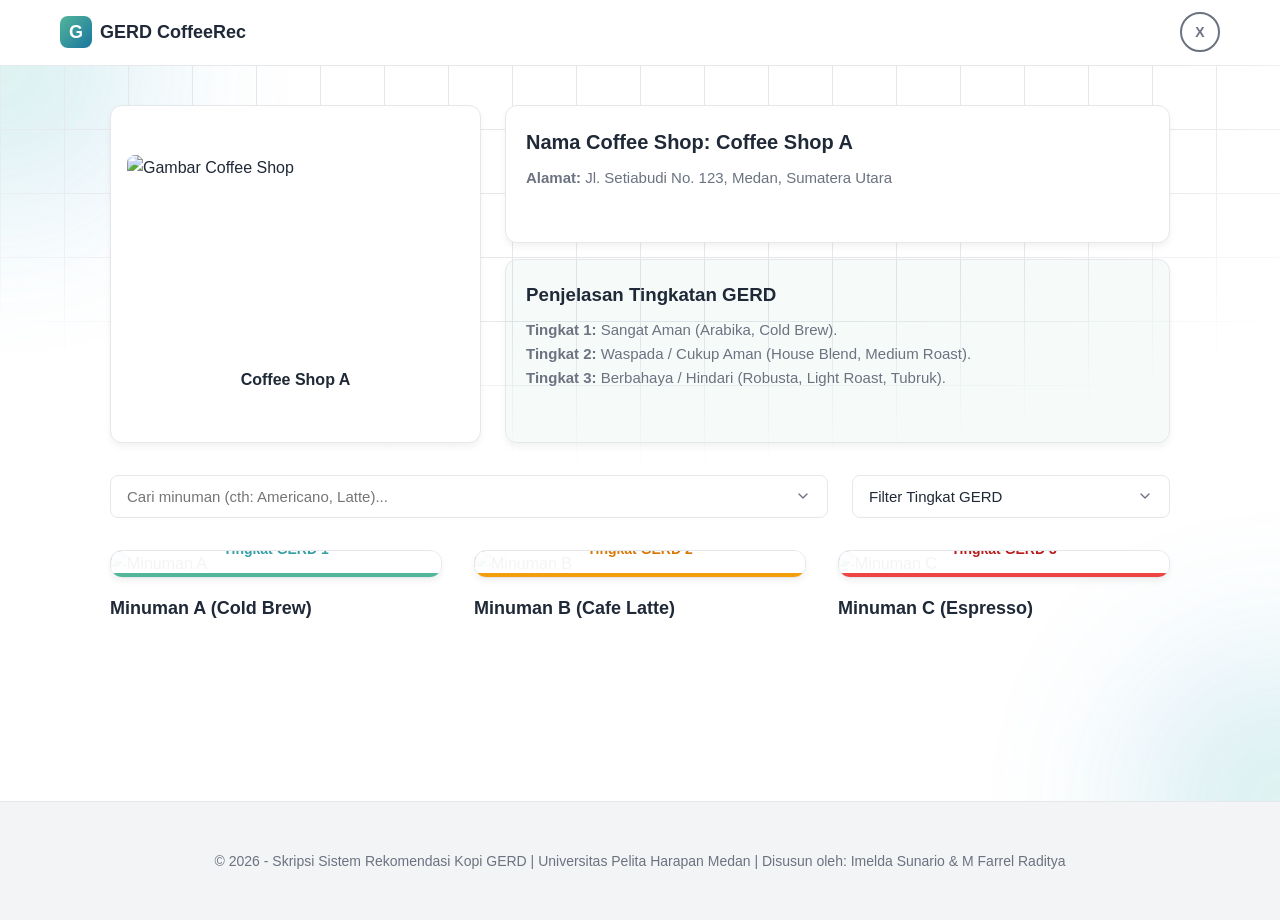
==== commit 73c125a4: "feat: integrasi 40 dataset menu Firebase dengan local image path & fix bug routing gambar kedai kopi" ====
--- a/daftar_menu.html
+++ b/daftar_menu.html
@@ -142,9 +142,9 @@
         // Dictionary Gambar Toko
         const gambarToko = {
             "Starbucks": "images_coffeeshop/Starbucks_Ismud.jpeg",
-            "Fore Coffee": "images_coffeeshop/Fore_Mansyur.jpeg", 
+            "Fore": "images_coffeeshop/Fore_Mansyur.jpeg", 
             "Kopi Kenangan": "images_coffeeshop/KopKen_Multatuli.jpeg",
-            "Kopi Janji Jiwa": "images_coffeeshop/Janji_Jiwa_Karya_W.jpeg"
+            "Janji Jiwa": "images_coffeeshop/Janji_Jiwa_Karya_W.jpeg"
         };
         
         // Pasang gambar yang sesuai dengan fitur pelacak Error
@@ -217,11 +217,8 @@
                         levelText = "Tingkat GERD 2 (Waspada)";
                     }
 
-                    // Tentukan gambar default untuk minuman (hanya agar visual UI-nya cantik)
-                    let imgMenu = "https://images.unsplash.com/photo-1559525839-b184a4d698c7?auto=format&fit=crop&q=80&w=600"; // Gambar Kopi Hitam (Level 3)
-                    if (level === 1) imgMenu = "https://images.unsplash.com/photo-1587080413959-06b859fb107d?auto=format&fit=crop&q=80&w=600"; // Cold Brew
-                    if (level === 2) imgMenu = "https://images.unsplash.com/photo-1572442388796-11668a67e53d?auto=format&fit=crop&q=80&w=600"; // Latte
-
+                    // Mengambil gambar asli menu dari database Firebase
+                    let imgMenu = data.url_gambar;
                     // Cetak ke layar
                     const cardHTML = `
                         <div class="menu-item-wrapper" data-level="${level}">
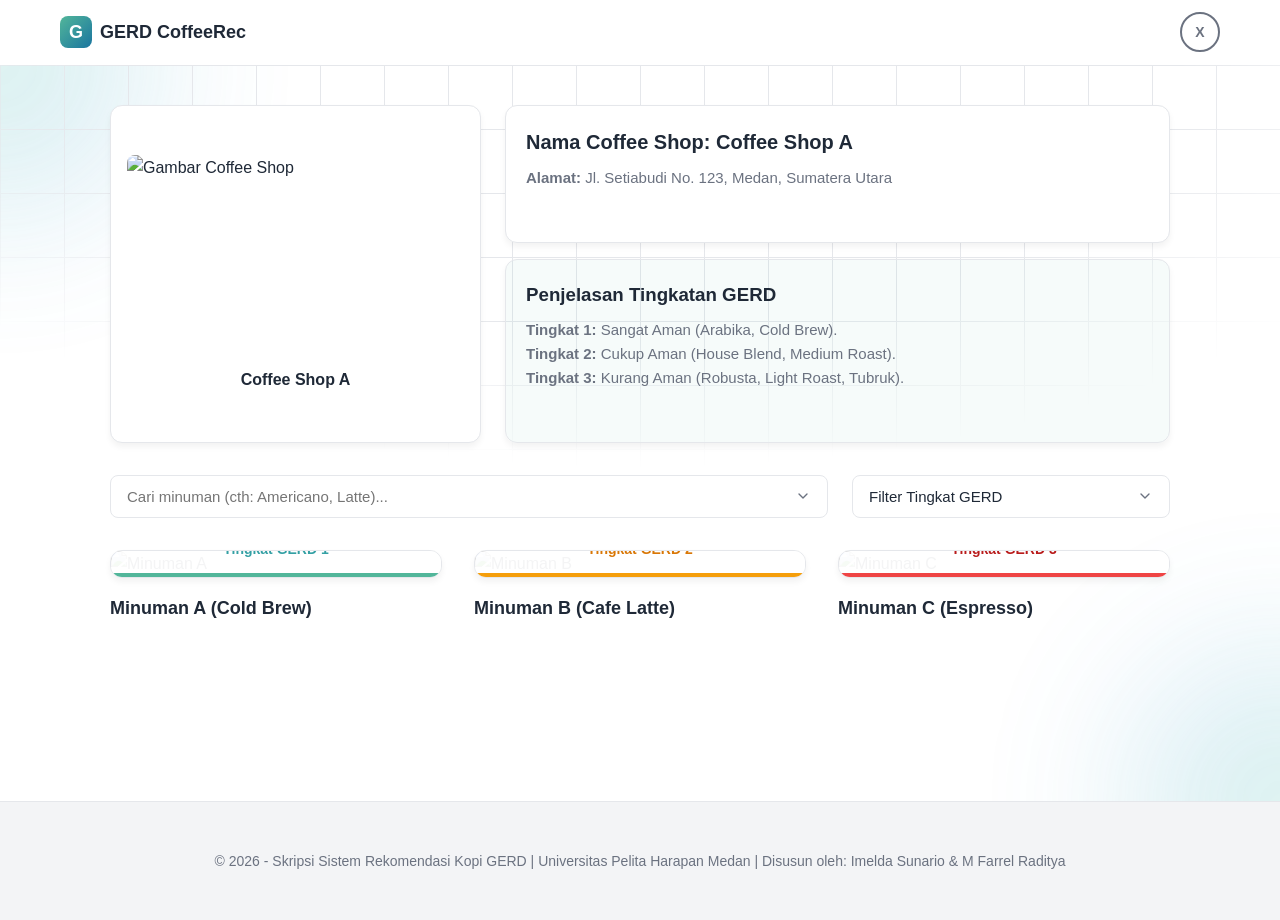
==== commit 4e5080a7: "mengurutkan daftar menu" ====
--- a/daftar_menu.html
+++ b/daftar_menu.html
@@ -42,8 +42,8 @@
                     <div class="info-box" style="background-color: rgba(82, 182, 154, 0.05);">
                         <h3 style="margin-bottom: 8px;">Penjelasan Tingkatan GERD</h3>
                         <p><strong>Tingkat 1:</strong> Sangat Aman (Arabika, Cold Brew).<br>
-                        <strong>Tingkat 2:</strong> Waspada / Cukup Aman (House Blend, Medium Roast).<br>
-                        <strong>Tingkat 3:</strong> Berbahaya / Hindari (Robusta, Light Roast, Tubruk).</p>
+                        <strong>Tingkat 2:</strong> Cukup Aman (House Blend, Medium Roast).<br>
+                        <strong>Tingkat 3:</strong> Kurang Aman (Robusta, Light Roast, Tubruk).</p>
                     </div>
                 </div>
             </div>
@@ -56,8 +56,8 @@
                     <select class="toolbar-input" style="cursor: pointer;">
                         <option value="">Filter Tingkat GERD</option>
                         <option value="1">Tingkat GERD 1 (Aman)</option>
-                        <option value="2">Tingkat GERD 2 (Waspada)</option>
-                        <option value="3">Tingkat GERD 3 (Berisiko)</option>
+                        <option value="2">Tingkat GERD 2 (Cukup Aman)</option>
+                        <option value="3">Tingkat GERD 3 (Kurang Aman)</option>
                     </select>
                 </div>
             </div>
@@ -109,7 +109,7 @@
         import { initializeApp } from "https://www.gstatic.com/firebasejs/10.8.0/firebase-app.js";
         import { getFirestore, collection, query, where, getDocs } from "https://www.gstatic.com/firebasejs/10.8.0/firebase-firestore.js";
 
-        // 2. KONFIGURASI FIREBASE (AWAS: JANGAN LUPA DIGANTI DENGAN YANG ASLI! 😆)
+        // 2. KONFIGURASI FIREBASE
         const firebaseConfig = {
         apiKey: "AIzaSyCqlUQaayGPfVIgZxr_tGuHgwr-h9YdXtI",
         authDomain: "sistem-rekomendasi-kopi-gerd.firebaseapp.com",
@@ -129,9 +129,7 @@
             else header.classList.remove('scrolled');
         });
 
-        // ==========================================
         // 4. LOGIKA MENANGKAP ID TOKO & UPDATE PROFIL
-        // ==========================================
         const urlParams = new URLSearchParams(window.location.search);
         const idToko = urlParams.get('id');
 
@@ -155,9 +153,7 @@
             console.warn("GAGAL: Nama toko '" + idToko + "' tidak ada di dalam dictionary gambarToko!");
         }
 
-        // ==========================================
         // 5. ALGORITMA COSINE SIMILARITY
-        // ==========================================
         function hitungCosineSimilarity(vektorUser, vektorMenu) {
             let dotProduct = 0, magnitudeUser = 0, magnitudeMenu = 0;
             for (let i = 0; i < vektorUser.length; i++) {
@@ -172,9 +168,7 @@
         }
         const profilIdealAman = [1.0, 1.0, 1.0];
 
-        // ==========================================
         // 6. FETCH MENU DARI FIREBASE & RENDER HTML
-        // ==========================================
         async function tampilkanMenu() {
             const grid = document.querySelector('.menu-grid');
             grid.innerHTML = '<p style="text-align:center; width: 100%;">Sedang menarik data menu khusus toko ini...</p>';
@@ -196,6 +190,9 @@
                     return;
                 }
 
+                // 1. Buat Array kosong untuk menampung menu sebelum dicetak
+                let arrayMenu = [];
+
                 snapshot.forEach(doc => {
                     const data = doc.data();
                     const docId = doc.id; // Menyimpan ID Unik dokumen untuk halaman detail nanti
@@ -205,7 +202,7 @@
                     // Menentukan Klasifikasi Tingkat GERD berdasarkan Skor Algoritma
                     let level = 3;
                     let levelClass = "level-3";
-                    let levelText = "Tingkat GERD 3 (Bahaya)";
+                    let levelText = "Tingkat GERD 3 (Kurang Aman)";
                     
                     if (skor >= 0.85) {
                         level = 1;
@@ -214,12 +211,13 @@
                     } else if (skor >= 0.65) {
                         level = 2;
                         levelClass = "level-2";
-                        levelText = "Tingkat GERD 2 (Waspada)";
+                        levelText = "Tingkat GERD 2 (Cukup Aman)";
                     }
 
                     // Mengambil gambar asli menu dari database Firebase
                     let imgMenu = data.url_gambar;
-                    // Cetak ke layar
+                    
+                    // Siapkan elemen HTML untuk Card
                     const cardHTML = `
                         <div class="menu-item-wrapper" data-level="${level}">
                             <a href="detail_menu.html?id_menu=${docId}" style="text-decoration: none; color: inherit; display: block;">
@@ -231,10 +229,21 @@
                             </a>
                         </div>
                     `;
-                    grid.innerHTML += cardHTML;
+
+                    // 2. Masukkan HTML dan Skor-nya ke dalam Array
+                    arrayMenu.push({
+                        elemenHTML: cardHTML,
+                        skorAlgoritma: skor
+                    });
                 });
 
-                // Pasang ulang fitur pencarian & filter Imelda setelah menu berhasil dicetak
+                // 3. Urutkan Array secara Descending (Skor terbesar ke terkecil)
+                arrayMenu.sort((a, b) => b.skorAlgoritma - a.skorAlgoritma);
+
+                // 4. Cetak isi Array yang sudah berurut tersebut ke layar HTML
+                arrayMenu.forEach(item => {
+                    grid.innerHTML += item.elemenHTML;
+                });
                 initFilterSearch();
 
             } catch (error) {
@@ -243,9 +252,7 @@
             }
         }
 
-        // ==========================================
-        // 7. FITUR PENCARIAN & FILTER (KODE IMELDA YANG DISEMPURNAKAN)
-        // ==========================================
+        // 7. FITUR PENCARIAN & FILTER
         function initFilterSearch() {
             const searchInput = document.querySelector('.search-container input');
             const filterDropdown = document.querySelector('.filter-container select');
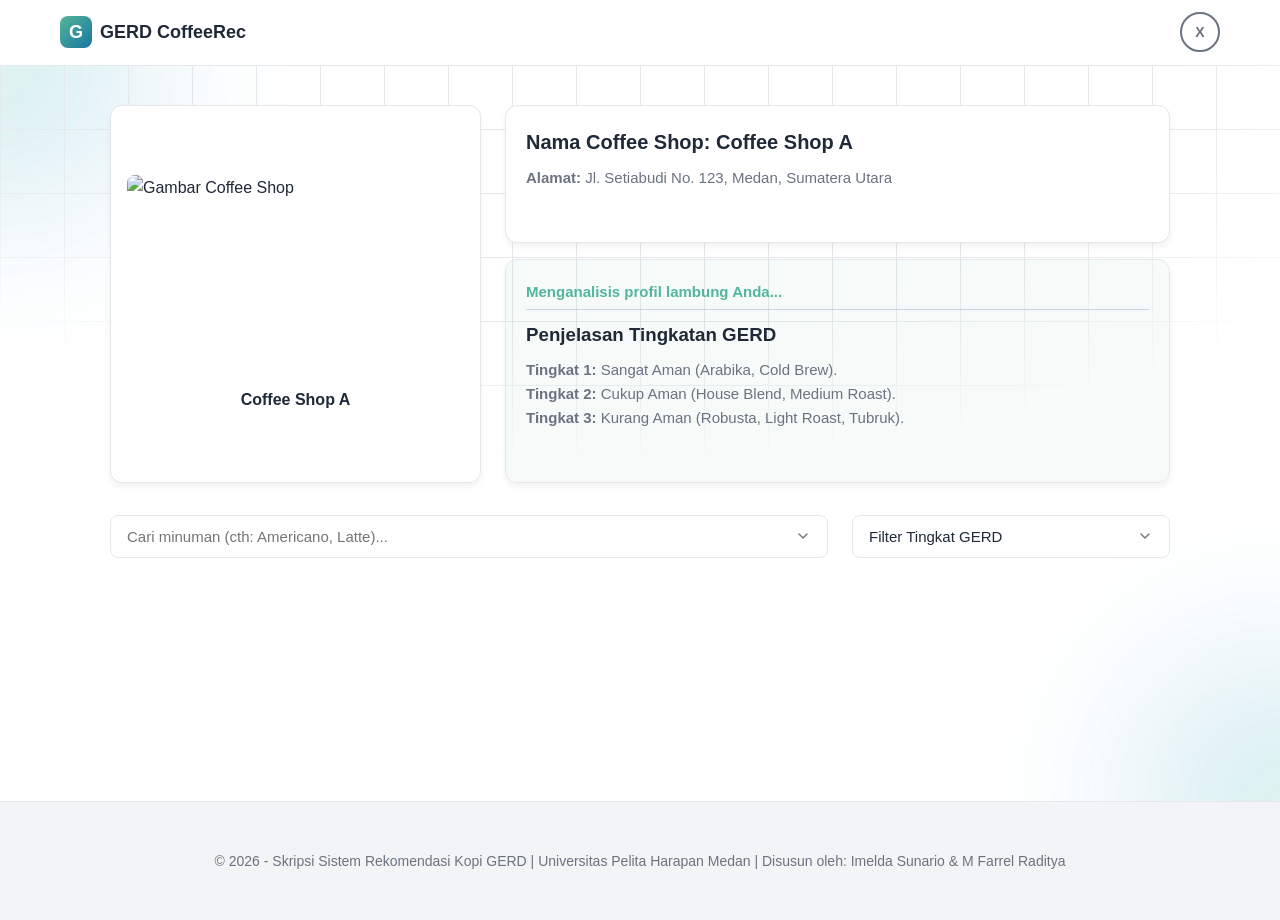
==== commit e63d9d1f: "Selesai: Fitur Autentikasi, Kuesioner GERD, dan Algoritma Rekomendasi Dinamis" ====
--- a/daftar_menu.html
+++ b/daftar_menu.html
@@ -40,6 +40,8 @@
                         <p><strong>Alamat:</strong> Jl. Setiabudi No. 123, Medan, Sumatera Utara</p>
                     </div>
                     <div class="info-box" style="background-color: rgba(82, 182, 154, 0.05);">
+                        <p id="userProfileIndicator" style="color: var(--primary); font-weight: bold; margin-bottom: 10px; border-bottom: 1px solid #cbd5e1; padding-bottom: 5px;">Menganalisis profil lambung Anda...</p>
+                        
                         <h3 style="margin-bottom: 8px;">Penjelasan Tingkatan GERD</h3>
                         <p><strong>Tingkat 1:</strong> Sangat Aman (Arabika, Cold Brew).<br>
                         <strong>Tingkat 2:</strong> Cukup Aman (House Blend, Medium Roast).<br>
@@ -63,38 +65,7 @@
             </div>
 
             <div class="menu-grid">
-                
-                <div class="menu-item-wrapper">
-                    <a href="detail_menu.html?id_menu=1" style="text-decoration: none; color: inherit; display: block;">
-                        <div class="menu-card">
-                            <img src="https://images.unsplash.com/photo-1587080413959-06b859fb107d?q=80&w=1492&auto=format&fit=crop&ixlib=rb-4.1.0&ixid=M3wxMjA3fDB8MHxwaG90by1wYWdlfHx8fGVufDB8fHx8fA%3D%3D" alt="Minuman A">
-                            <div class="gerd-indicator level-1">Tingkat GERD 1</div>
-                        </div>
-                        <div class="menu-name">Minuman A (Cold Brew)</div>
-                    </a>
-                </div>
-
-                <div class="menu-item-wrapper">
-                    <a href="detail_menu.html?id_menu=2" style="text-decoration: none; color: inherit; display: block;">
-                        <div class="menu-card">
-                            <img src="https://images.unsplash.com/photo-1572442388796-11668a67e53d?auto=format&fit=crop&q=80&w=600" alt="Minuman B">
-                            <div class="gerd-indicator level-2">Tingkat GERD 2</div>
-                        </div>
-                        <div class="menu-name">Minuman B (Cafe Latte)</div>
-                    </a>
-                </div>
-
-                <div class="menu-item-wrapper">
-                    <a href="detail_menu.html?id_menu=3" style="text-decoration: none; color: inherit; display: block;">
-                        <div class="menu-card">
-                            <img src="https://images.unsplash.com/photo-1559525839-b184a4d698c7?auto=format&fit=crop&q=80&w=600" alt="Minuman C">
-                            <div class="gerd-indicator level-3">Tingkat GERD 3</div>
-                        </div>
-                        <div class="menu-name">Minuman C (Espresso)</div>
-                    </a>
-                </div>
-
-            </div>
+                </div>
         </div>
     </section>
 
@@ -105,22 +76,24 @@
     </footer>
 
     <script type="module">
-        // 1. Import Firebase dan Firestore Query Tools
+        // 1. Import Firebase, Auth, dan Firestore Query Tools
         import { initializeApp } from "https://www.gstatic.com/firebasejs/10.8.0/firebase-app.js";
-        import { getFirestore, collection, query, where, getDocs } from "https://www.gstatic.com/firebasejs/10.8.0/firebase-firestore.js";
+        import { getFirestore, collection, query, where, getDocs, doc, getDoc } from "https://www.gstatic.com/firebasejs/10.8.0/firebase-firestore.js";
+        import { getAuth, onAuthStateChanged } from "https://www.gstatic.com/firebasejs/10.8.0/firebase-auth.js";
 
         // 2. KONFIGURASI FIREBASE
         const firebaseConfig = {
-        apiKey: "AIzaSyCqlUQaayGPfVIgZxr_tGuHgwr-h9YdXtI",
-        authDomain: "sistem-rekomendasi-kopi-gerd.firebaseapp.com",
-        projectId: "sistem-rekomendasi-kopi-gerd",
-        storageBucket: "sistem-rekomendasi-kopi-gerd.firebasestorage.app",
-        messagingSenderId: "955125085378",
-        appId: "1:955125085378:web:d6211bb582ace6e557775b"
+            apiKey: "AIzaSyCqlUQaayGPfVIgZxr_tGuHgwr-h9YdXtI",
+            authDomain: "sistem-rekomendasi-kopi-gerd.firebaseapp.com",
+            projectId: "sistem-rekomendasi-kopi-gerd",
+            storageBucket: "sistem-rekomendasi-kopi-gerd.firebasestorage.app",
+            messagingSenderId: "955125085378",
+            appId: "1:955125085378:web:d6211bb582ace6e557775b"
         };
 
         const app = initializeApp(firebaseConfig);
         const db = getFirestore(app);
+        const auth = getAuth(app);
 
         // 3. Header Scroll Effect
         const header = document.getElementById('header');
@@ -129,15 +102,13 @@
             else header.classList.remove('scrolled');
         });
 
-        // 4. LOGIKA MENANGKAP ID TOKO & UPDATE PROFIL
+        // 4. LOGIKA MENANGKAP ID TOKO & UPDATE PROFIL VISUAL
         const urlParams = new URLSearchParams(window.location.search);
         const idToko = urlParams.get('id');
 
-        // Update teks profil toko di layar
         document.querySelector('.info-box h2').innerText = `Nama Coffee Shop: ${idToko}`;
         document.querySelector('.shop-profile-image h3').innerText = idToko;
         
-        // Dictionary Gambar Toko
         const gambarToko = {
             "Starbucks": "images_coffeeshop/Starbucks_Ismud.jpeg",
             "Fore": "images_coffeeshop/Fore_Mansyur.jpeg", 
@@ -145,12 +116,8 @@
             "Janji Jiwa": "images_coffeeshop/Janji_Jiwa_Karya_W.jpeg"
         };
         
-        // Pasang gambar yang sesuai dengan fitur pelacak Error
         if (gambarToko[idToko]) {
-            console.log("BERHASIL: Mengubah gambar toko menjadi " + gambarToko[idToko]);
             document.querySelector('.shop-profile-image img').src = gambarToko[idToko];
-        } else {
-            console.warn("GAGAL: Nama toko '" + idToko + "' tidak ada di dalam dictionary gambarToko!");
         }
 
         // 5. ALGORITMA COSINE SIMILARITY
@@ -166,12 +133,11 @@
             if (magnitudeUser === 0 || magnitudeMenu === 0) return 0;
             return dotProduct / (magnitudeUser * magnitudeMenu);
         }
-        const profilIdealAman = [1.0, 1.0, 1.0];
-
-        // 6. FETCH MENU DARI FIREBASE & RENDER HTML
-        async function tampilkanMenu() {
+
+        // 6. FETCH MENU DARI FIREBASE & RENDER HTML (DINAMIS BERDASARKAN GERD)
+        async function tampilkanMenu(profilIdealAman) {
             const grid = document.querySelector('.menu-grid');
-            grid.innerHTML = '<p style="text-align:center; width: 100%;">Sedang menarik data menu khusus toko ini...</p>';
+            grid.innerHTML = '<p style="text-align:center; width: 100%;">Sedang menyusun menu teraman untuk lambung Anda...</p>';
 
             if (!idToko) {
                 grid.innerHTML = '<p style="color:red; text-align:center;">Error: Anda tidak memilih toko apapun.</p>';
@@ -179,27 +145,24 @@
             }
 
             try {
-                // Minta Firebase memfilter HANYA menu yang id_toko nya sama dengan idToko di URL
                 const q = query(collection(db, "MenuKopi"), where("id_toko", "==", idToko));
                 const snapshot = await getDocs(q);
                 
-                grid.innerHTML = ''; // Bersihkan teks loading
+                grid.innerHTML = ''; 
 
                 if (snapshot.empty) {
                     grid.innerHTML = '<p style="text-align:center; width: 100%;">Belum ada dataset menu untuk toko ini.</p>';
                     return;
                 }
 
-                // 1. Buat Array kosong untuk menampung menu sebelum dicetak
                 let arrayMenu = [];
 
                 snapshot.forEach(doc => {
                     const data = doc.data();
-                    const docId = doc.id; // Menyimpan ID Unik dokumen untuk halaman detail nanti
+                    const docId = doc.id; 
                     const vektorMenu = [data.bobot_biji, data.bobot_roast, data.bobot_seduh];
                     const skor = hitungCosineSimilarity(profilIdealAman, vektorMenu);
 
-                    // Menentukan Klasifikasi Tingkat GERD berdasarkan Skor Algoritma
                     let level = 3;
                     let levelClass = "level-3";
                     let levelText = "Tingkat GERD 3 (Kurang Aman)";
@@ -214,10 +177,8 @@
                         levelText = "Tingkat GERD 2 (Cukup Aman)";
                     }
 
-                    // Mengambil gambar asli menu dari database Firebase
-                    let imgMenu = data.url_gambar;
+                    let imgMenu = data.url_gambar || "https://images.unsplash.com/photo-1559525839-b184a4d698c7?auto=format&fit=crop&q=80&w=600";
                     
-                    // Siapkan elemen HTML untuk Card
                     const cardHTML = `
                         <div class="menu-item-wrapper" data-level="${level}">
                             <a href="detail_menu.html?id_menu=${docId}" style="text-decoration: none; color: inherit; display: block;">
@@ -226,24 +187,24 @@
                                     <div class="gerd-indicator ${levelClass}">${levelText}</div>
                                 </div>
                                 <div class="menu-name">${data.nama_menu}</div>
+                                <p style="font-size:12px; color:gray; text-align:center; margin-top:5px;">Skor Kecocokan: ${(skor * 100).toFixed(1)}%</p>
                             </a>
                         </div>
                     `;
 
-                    // 2. Masukkan HTML dan Skor-nya ke dalam Array
                     arrayMenu.push({
                         elemenHTML: cardHTML,
                         skorAlgoritma: skor
                     });
                 });
 
-                // 3. Urutkan Array secara Descending (Skor terbesar ke terkecil)
+                // Urutkan Array secara Descending (Menu teraman / skor tertinggi ada di atas)
                 arrayMenu.sort((a, b) => b.skorAlgoritma - a.skorAlgoritma);
 
-                // 4. Cetak isi Array yang sudah berurut tersebut ke layar HTML
                 arrayMenu.forEach(item => {
                     grid.innerHTML += item.elemenHTML;
                 });
+                
                 initFilterSearch();
 
             } catch (error) {
@@ -264,7 +225,7 @@
 
                 menuItems.forEach(function(item) {
                     const menuName = item.querySelector('.menu-name').innerText.toLowerCase();
-                    const itemLevel = item.getAttribute('data-level'); // Mengambil level (1, 2, 3) dari data HTML
+                    const itemLevel = item.getAttribute('data-level'); 
 
                     const matchKeyword = menuName.includes(keyword);
                     const matchLevel = (selectedLevel === "" || itemLevel === selectedLevel);
@@ -281,8 +242,40 @@
             filterDropdown.addEventListener('change', doFilter);
         }
 
-        // Eksekusi fungsi utama!
-        tampilkanMenu();
+        // ==========================================
+        // 8. PENGECEKAN USER AKTIF & EKSEKUSI
+        // ==========================================
+        onAuthStateChanged(auth, async (user) => {
+            if (user) {
+                const userDoc = await getDoc(doc(db, "Users", user.uid));
+                const statusIndicator = document.getElementById('userProfileIndicator');
+
+                if (userDoc.exists()) {
+                    const tingkatGerd = userDoc.data().tingkatGerd;
+                    let profilIdealAman = [1.0, 1.0, 1.0]; 
+
+                    // Set target keamanan dan ubah teks UI
+                    if (tingkatGerd === 1) {
+                        statusIndicator.innerText = "Sistem mengurutkan menu untuk Profil Anda: GERD Tingkat 1 (Ringan)";
+                        profilIdealAman = [0.5, 0.5, 0.5]; 
+                    } else if (tingkatGerd === 2) {
+                        statusIndicator.innerText = "Sistem mengurutkan menu untuk Profil Anda: GERD Tingkat 2 (Sedang)";
+                        profilIdealAman = [0.8, 0.8, 0.8]; 
+                    } else if (tingkatGerd === 3) {
+                        statusIndicator.innerText = "Sistem mengurutkan menu untuk Profil Anda: GERD Tingkat 3 (Berat)";
+                        profilIdealAman = [1.0, 1.0, 1.0]; 
+                    }
+
+                    // Jalankan fungsi tampilkan menu dengan vektor target si user
+                    tampilkanMenu(profilIdealAman);
+
+                } else {
+                    window.location.href = "kuesioner.html";
+                }
+            } else {
+                window.location.href = "login.html";
+            }
+        });
     </script>
 </body>
 </html>
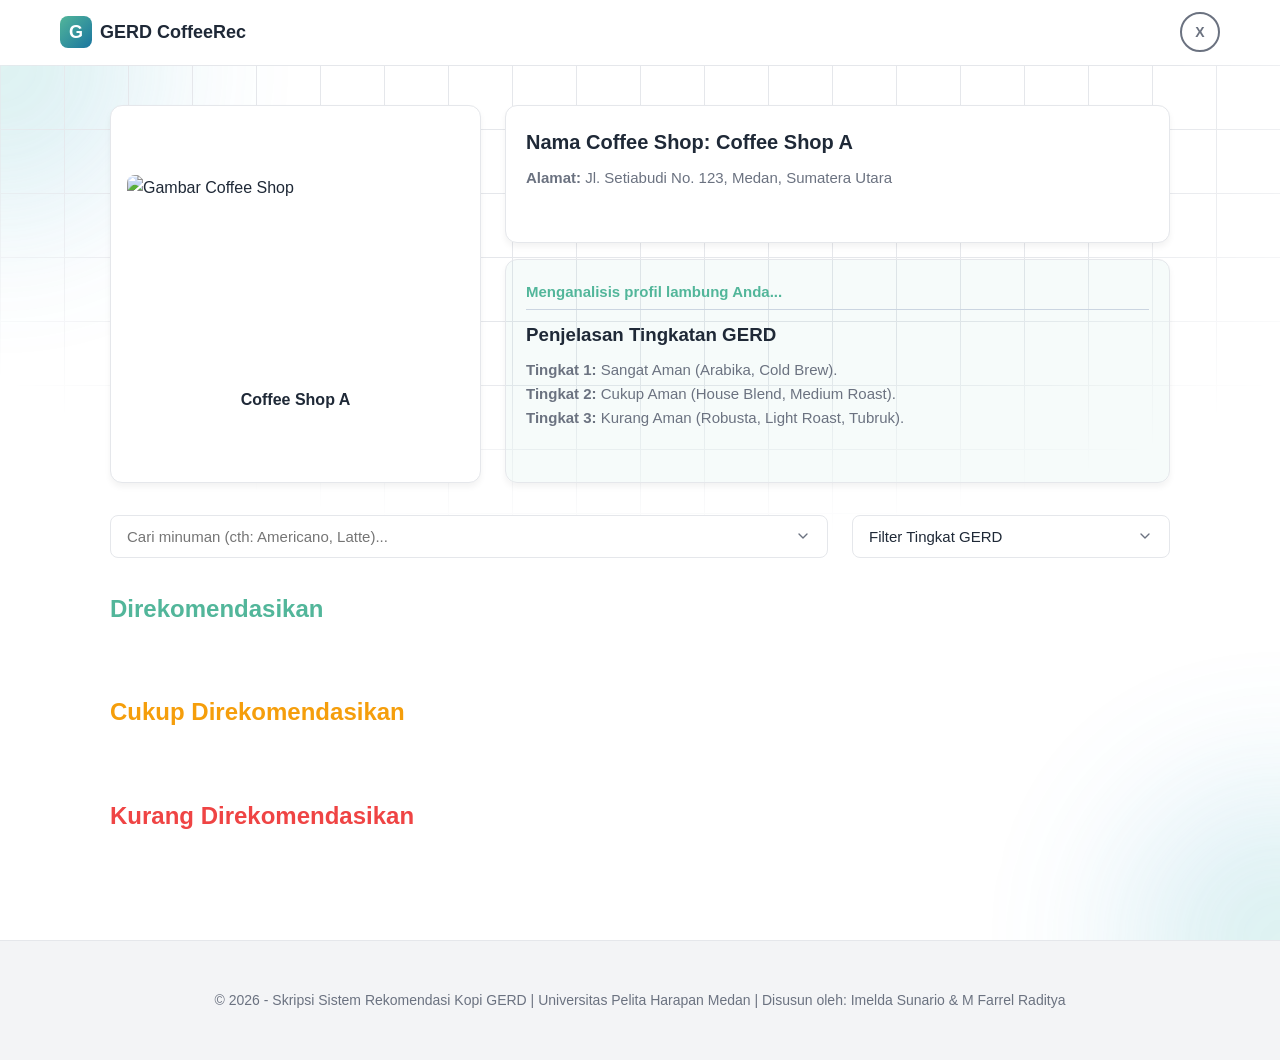
==== commit cf1cc1cf: "update halaman daftar menu dan detail menu" ====
--- a/daftar_menu.html
+++ b/daftar_menu.html
@@ -64,8 +64,26 @@
                 </div>
             </div>
 
-            <div class="menu-grid">
-                </div>
+            <div id="status-loading" style="text-align:center; width: 100%; margin-top: 20px;"></div>
+
+            <div style="display: flex; flex-direction: column; width: 100%; gap: 40px; margin-top: 20px;">
+                    
+                <div class="menu-section" style="width: 100%;">
+                    <h2 style="color:var(--primary); margin-bottom: 20px; padding-bottom: 5px; display: inline-block;">Direkomendasikan</h2>
+                    <div id="container-rekomendasi" class="menu-grid"></div>
+                </div>
+
+                <div class="menu-section" style="width: 100%;">
+                    <h2 style="color: var(--accent); margin-bottom: 20px; padding-bottom: 5px; display: inline-block;">Cukup Direkomendasikan</h2>
+                    <div id="container-cukup" class="menu-grid"></div>
+                </div>
+
+                <div class="menu-section" style="width: 100%;">
+                    <h2 style="color: #ef4444; margin-bottom: 20px; padding-bottom: 5px; display: inline-block;">Kurang Direkomendasikan</h2>
+                    <div id="container-kurang" class="menu-grid"></div>
+                </div>
+
+            </div>
         </div>
     </section>
 
@@ -106,8 +124,8 @@
         const urlParams = new URLSearchParams(window.location.search);
         const idToko = urlParams.get('id');
 
-        document.querySelector('.info-box h2').innerText = `Nama Coffee Shop: ${idToko}`;
-        document.querySelector('.shop-profile-image h3').innerText = idToko;
+        document.querySelector('.info-box h2').innerText = `Nama Coffee Shop: ${idToko || "Tidak Diketahui"}`;
+        document.querySelector('.shop-profile-image h3').innerText = idToko || "Coffee Shop";
         
         const gambarToko = {
             "Starbucks": "images_coffeeshop/Starbucks_Ismud.jpeg",
@@ -116,7 +134,7 @@
             "Janji Jiwa": "images_coffeeshop/Janji_Jiwa_Karya_W.jpeg"
         };
         
-        if (gambarToko[idToko]) {
+        if (idToko && gambarToko[idToko]) {
             document.querySelector('.shop-profile-image img').src = gambarToko[idToko];
         }
 
@@ -134,28 +152,36 @@
             return dotProduct / (magnitudeUser * magnitudeMenu);
         }
 
-        // 6. FETCH MENU DARI FIREBASE & RENDER HTML (DINAMIS BERDASARKAN GERD)
-        async function tampilkanMenu(profilIdealAman) {
-            const grid = document.querySelector('.menu-grid');
-            grid.innerHTML = '<p style="text-align:center; width: 100%;">Sedang menyusun menu teraman untuk lambung Anda...</p>';
+        // 6. FETCH MENU DARI FIREBASE (Hanya render kartunya saja)
+        async function tampilkanMenu(profilIdealAman, batasSkorMinimal) {
+            const statusLoading = document.getElementById('status-loading');
+            const containerRekomendasi = document.getElementById('container-rekomendasi');
+            const containerCukup = document.getElementById('container-cukup');
+            const containerKurang = document.getElementById('container-kurang');
+
+            if(statusLoading) statusLoading.innerHTML = '<p style="color: gray;">Sedang menyusun dan mengelompokkan menu untuk lambung Anda...</p>';
+            
+            if(containerRekomendasi) containerRekomendasi.innerHTML = '';
+            if(containerCukup) containerCukup.innerHTML = '';
+            if(containerKurang) containerKurang.innerHTML = '';
 
             if (!idToko) {
-                grid.innerHTML = '<p style="color:red; text-align:center;">Error: Anda tidak memilih toko apapun.</p>';
+                if(statusLoading) statusLoading.innerHTML = '<p style="color:red; text-align:center;">Error: Anda tidak memilih toko apapun.</p>';
                 return;
             }
 
             try {
                 const q = query(collection(db, "MenuKopi"), where("id_toko", "==", idToko));
                 const snapshot = await getDocs(q);
-                
-                grid.innerHTML = ''; 
 
                 if (snapshot.empty) {
-                    grid.innerHTML = '<p style="text-align:center; width: 100%;">Belum ada dataset menu untuk toko ini.</p>';
+                    if(statusLoading) statusLoading.innerHTML = '<p style="text-align:center; width: 100%;">Belum ada dataset menu untuk toko ini.</p>';
                     return;
                 }
 
-                let arrayMenu = [];
+                let arrayRekomendasi = [];
+                let arrayCukup = [];
+                let arrayKurang = [];
 
                 snapshot.forEach(doc => {
                     const data = doc.data();
@@ -181,7 +207,7 @@
                     
                     const cardHTML = `
                         <div class="menu-item-wrapper" data-level="${level}">
-                            <a href="detail_menu.html?id_menu=${docId}" style="text-decoration: none; color: inherit; display: block;">
+                            <a href="detail_menu.html?id_menu=${docId}&id_toko=${encodeURIComponent(idToko)}" style="text-decoration: none; color: inherit; display: block;">
                                 <div class="menu-card">
                                     <img src="${imgMenu}" alt="${data.nama_menu}">
                                     <div class="gerd-indicator ${levelClass}">${levelText}</div>
@@ -192,85 +218,146 @@
                         </div>
                     `;
 
-                    arrayMenu.push({
-                        elemenHTML: cardHTML,
-                        skorAlgoritma: skor
-                    });
+                    if (skor >= batasSkorMinimal) {
+                        arrayRekomendasi.push({ html: cardHTML, skorAlgoritma: skor });
+                    } else if (skor >= (batasSkorMinimal - 0.21)) {
+                        arrayCukup.push({ html: cardHTML, skorAlgoritma: skor });
+                    } else {
+                        arrayKurang.push({ html: cardHTML, skorAlgoritma: skor });
+                    }
                 });
 
-                // Urutkan Array secara Descending (Menu teraman / skor tertinggi ada di atas)
-                arrayMenu.sort((a, b) => b.skorAlgoritma - a.skorAlgoritma);
-
-                arrayMenu.forEach(item => {
-                    grid.innerHTML += item.elemenHTML;
-                });
+                arrayRekomendasi.sort((a, b) => b.skorAlgoritma - a.skorAlgoritma);
+                arrayCukup.sort((a, b) => b.skorAlgoritma - a.skorAlgoritma);
+                arrayKurang.sort((a, b) => b.skorAlgoritma - a.skorAlgoritma);
+
+                if(statusLoading) statusLoading.innerHTML = ''; 
+
+                // Hanya render kartunya, JANGAN buat teks kosong di sini
+                if(arrayRekomendasi.length > 0) arrayRekomendasi.forEach(item => containerRekomendasi.innerHTML += item.html);
+                if(arrayCukup.length > 0) arrayCukup.forEach(item => containerCukup.innerHTML += item.html);
+                if(arrayKurang.length > 0) arrayKurang.forEach(item => containerKurang.innerHTML += item.html);
                 
+                // Serahkan urusan teks kosong ke fungsi Filter
                 initFilterSearch();
 
             } catch (error) {
                 console.error("Error mengambil menu:", error);
-                grid.innerHTML = '<p style="color:red; text-align:center;">Gagal memuat menu. Periksa koneksi internet.</p>';
+                if(statusLoading) statusLoading.innerHTML = '<p style="color:red; text-align:center;">Gagal memuat menu. Periksa koneksi internet.</p>';
             }
         }
 
-        // 7. FITUR PENCARIAN & FILTER
+        // 7. FITUR PENCARIAN & FILTER (LOGIKA FINAL 100% ANTI DOBEL)
         function initFilterSearch() {
             const searchInput = document.querySelector('.search-container input');
             const filterDropdown = document.querySelector('.filter-container select');
             
+            // Hapus pendeteksi event lama agar tidak bertumpuk jika fungsi dipanggil ulang
+            const newSearchInput = searchInput.cloneNode(true);
+            searchInput.parentNode.replaceChild(newSearchInput, searchInput);
+            const newFilterDropdown = filterDropdown.cloneNode(true);
+            filterDropdown.parentNode.replaceChild(newFilterDropdown, filterDropdown);
+
             function doFilter() {
-                const keyword = searchInput.value.toLowerCase();
-                const selectedLevel = filterDropdown.value; 
-                const menuItems = document.querySelectorAll('.menu-item-wrapper');
-
-                menuItems.forEach(function(item) {
-                    const menuName = item.querySelector('.menu-name').innerText.toLowerCase();
-                    const itemLevel = item.getAttribute('data-level'); 
-
-                    const matchKeyword = menuName.includes(keyword);
-                    const matchLevel = (selectedLevel === "" || itemLevel === selectedLevel);
-
-                    if (matchKeyword && matchLevel) {
-                        item.style.display = "flex";
+                const keyword = newSearchInput.value.toLowerCase();
+                const selectedLevel = newFilterDropdown.value; 
+
+                const sectionsData = [
+                    { section: document.getElementById('container-rekomendasi').closest('.menu-section'), level: "1" },
+                    { section: document.getElementById('container-cukup').closest('.menu-section'), level: "2" },
+                    { section: document.getElementById('container-kurang').closest('.menu-section'), level: "3" }
+                ];
+
+                sectionsData.forEach(data => {
+                    const sec = data.section;
+                    const secLevel = data.level;
+
+                    if (!sec) return;
+
+                    const isSectionAllowed = (selectedLevel === "" || selectedLevel === secLevel);
+
+                    if (isSectionAllowed) {
+                        sec.style.display = "block"; // Munculkan judul kategori
+
+                        const itemsInside = sec.querySelectorAll('.menu-item-wrapper');
+                        const gridContainer = sec.querySelector('.menu-grid');
+                        let visibleCount = 0;
+
+                        // Filter kartu
+                        itemsInside.forEach(item => {
+                            const menuName = item.querySelector('.menu-name').innerText.toLowerCase();
+                            if (menuName.includes(keyword)) {
+                                item.style.display = "block";
+                                visibleCount++;
+                            } else {
+                                item.style.display = "none";
+                            }
+                        });
+
+                        // Sapu bersih teks kosong lama
+                        const oldMessages = sec.querySelectorAll('.pesan-kosong-filter');
+                        oldMessages.forEach(msg => msg.remove());
+
+                        // Buat SATU teks kosong jika memang tidak ada kartu
+                        if (visibleCount === 0) {
+                            const emptyMsg = document.createElement('p');
+                            emptyMsg.className = 'pesan-kosong-filter';
+                            emptyMsg.style.gridColumn = '1 / -1';
+                            emptyMsg.style.color = 'gray';
+                            emptyMsg.style.textAlign = 'center';
+                            emptyMsg.style.padding = '20px 0';
+                            emptyMsg.innerText = 'Tidak ada menu di kategori ini.';
+                            gridContainer.appendChild(emptyMsg);
+                        }
                     } else {
-                        item.style.display = "none";
+                        // Sembunyikan kategori yang tidak dipilih (beserta judulnya)
+                        sec.style.display = "none"; 
                     }
                 });
             }
 
-            searchInput.addEventListener('input', doFilter);
-            filterDropdown.addEventListener('change', doFilter);
+            if (newSearchInput && newFilterDropdown) {
+                newSearchInput.addEventListener('input', doFilter);
+                newFilterDropdown.addEventListener('change', doFilter);
+            }
+
+            // Jalankan sekali di awal
+            doFilter(); 
         }
 
         // ==========================================
-        // 8. PENGECEKAN USER AKTIF & EKSEKUSI
+        // 8. PENGECEKAN USER AKTIF & EKSEKUSI (THRESHOLDING DINAMIS)
         // ==========================================
         onAuthStateChanged(auth, async (user) => {
             if (user) {
-                const userDoc = await getDoc(doc(db, "Users", user.uid));
-                const statusIndicator = document.getElementById('userProfileIndicator');
-
-                if (userDoc.exists()) {
-                    const tingkatGerd = userDoc.data().tingkatGerd;
-                    let profilIdealAman = [1.0, 1.0, 1.0]; 
-
-                    // Set target keamanan dan ubah teks UI
-                    if (tingkatGerd === 1) {
-                        statusIndicator.innerText = "Sistem mengurutkan menu untuk Profil Anda: GERD Tingkat 1 (Ringan)";
-                        profilIdealAman = [0.5, 0.5, 0.5]; 
-                    } else if (tingkatGerd === 2) {
-                        statusIndicator.innerText = "Sistem mengurutkan menu untuk Profil Anda: GERD Tingkat 2 (Sedang)";
-                        profilIdealAman = [0.8, 0.8, 0.8]; 
-                    } else if (tingkatGerd === 3) {
-                        statusIndicator.innerText = "Sistem mengurutkan menu untuk Profil Anda: GERD Tingkat 3 (Berat)";
-                        profilIdealAman = [1.0, 1.0, 1.0]; 
+                try {
+                    const userDoc = await getDoc(doc(db, "Users", user.uid));
+                    const statusIndicator = document.getElementById('userProfileIndicator');
+
+                    if (userDoc.exists()) {
+                        const tingkatGerd = userDoc.data().tingkatGerd;
+                        
+                        const profilIdealAman = [1.0, 1.0, 1.0]; 
+                        let batasSkorMinimal = 0;
+
+                        if (tingkatGerd === 1) {
+                            if(statusIndicator) statusIndicator.innerText = "Sistem mengurutkan menu untuk Profil Anda: GERD Tingkat 1 (Ringan)";
+                            batasSkorMinimal = 0.0; 
+                        } else if (tingkatGerd === 2) {
+                            if(statusIndicator) statusIndicator.innerText = "Sistem memfilter menu untuk Profil Anda: GERD Tingkat 2 (Sedang)";
+                            batasSkorMinimal = 0.65; 
+                        } else if (tingkatGerd === 3) {
+                            if(statusIndicator) statusIndicator.innerText = "Sistem memfilter ketat menu untuk Profil Anda: GERD Tingkat 3 (Berat)";
+                            batasSkorMinimal = 0.85; 
+                        }
+
+                        tampilkanMenu(profilIdealAman, batasSkorMinimal);
+
+                    } else {
+                        window.location.href = "kuesioner.html";
                     }
-
-                    // Jalankan fungsi tampilkan menu dengan vektor target si user
-                    tampilkanMenu(profilIdealAman);
-
-                } else {
-                    window.location.href = "kuesioner.html";
+                } catch(err) {
+                    console.error("Error mengambil profil:", err);
                 }
             } else {
                 window.location.href = "login.html";
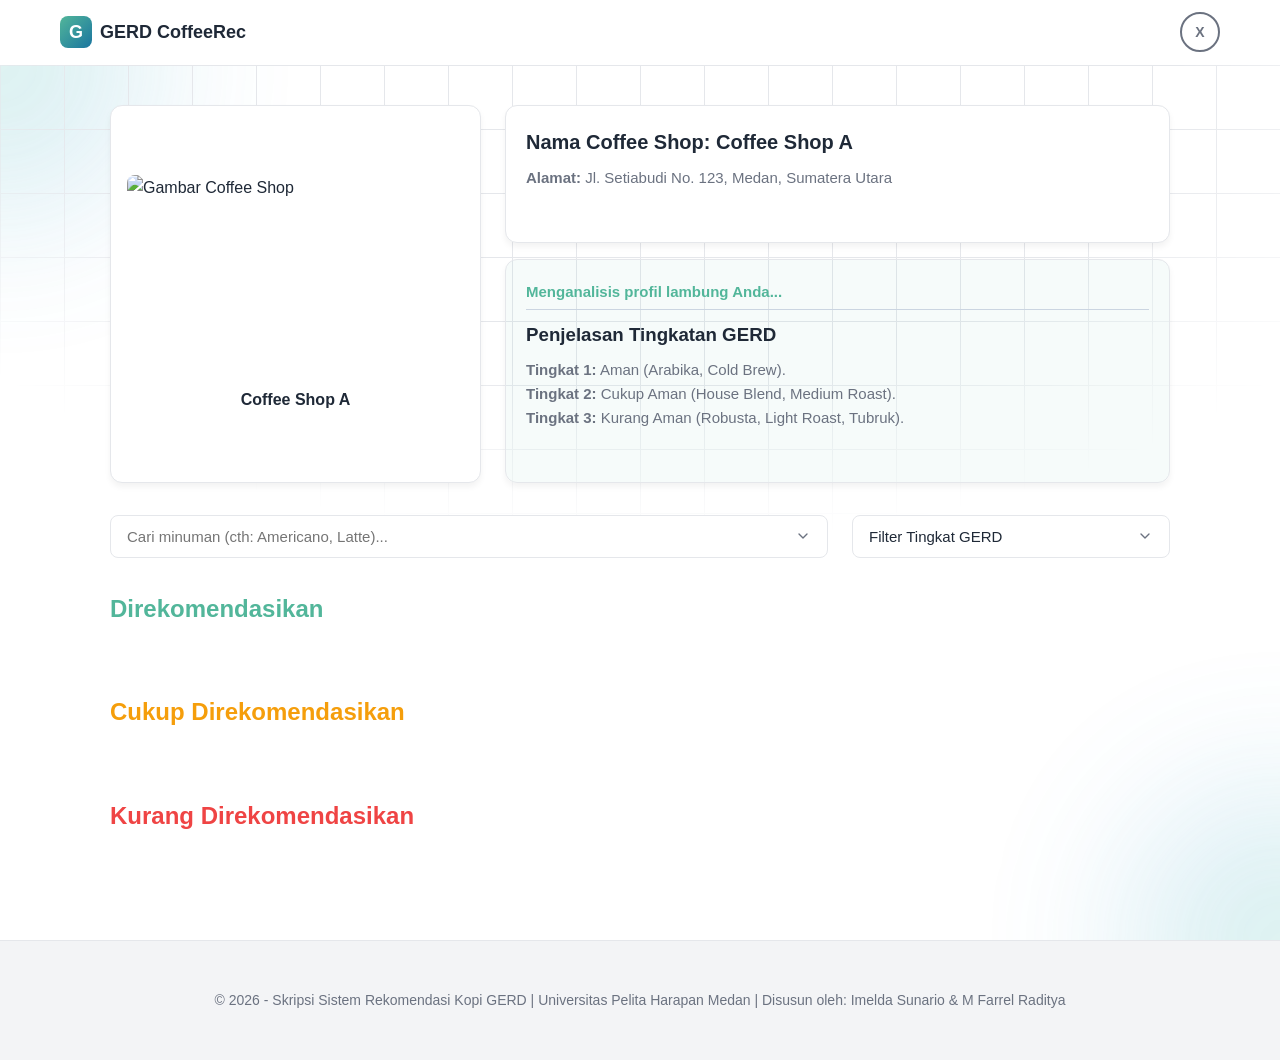
==== commit 4eeb609b: "update label menu kopi" ====
--- a/daftar_menu.html
+++ b/daftar_menu.html
@@ -43,7 +43,7 @@
                         <p id="userProfileIndicator" style="color: var(--primary); font-weight: bold; margin-bottom: 10px; border-bottom: 1px solid #cbd5e1; padding-bottom: 5px;">Menganalisis profil lambung Anda...</p>
                         
                         <h3 style="margin-bottom: 8px;">Penjelasan Tingkatan GERD</h3>
-                        <p><strong>Tingkat 1:</strong> Sangat Aman (Arabika, Cold Brew).<br>
+                        <p><strong>Tingkat 1:</strong> Aman (Arabika, Cold Brew).<br>
                         <strong>Tingkat 2:</strong> Cukup Aman (House Blend, Medium Roast).<br>
                         <strong>Tingkat 3:</strong> Kurang Aman (Robusta, Light Roast, Tubruk).</p>
                     </div>
@@ -152,7 +152,7 @@
             return dotProduct / (magnitudeUser * magnitudeMenu);
         }
 
-        // 6. FETCH MENU DARI FIREBASE (Hanya render kartunya saja)
+        // 6. FETCH MENU DARI FIREBASE (DENGAN LOGIKA LABEL RELATIF)
         async function tampilkanMenu(profilIdealAman, batasSkorMinimal) {
             const statusLoading = document.getElementById('status-loading');
             const containerRekomendasi = document.getElementById('container-rekomendasi');
@@ -189,24 +189,29 @@
                     const vektorMenu = [data.bobot_biji, data.bobot_roast, data.bobot_seduh];
                     const skor = hitungCosineSimilarity(profilIdealAman, vektorMenu);
 
-                    let level = 3;
-                    let levelClass = "level-3";
-                    let levelText = "Tingkat GERD 3 (Kurang Aman)";
-                    
-                    if (skor >= 0.85) {
-                        level = 1;
-                        levelClass = "level-1";
-                        levelText = "Tingkat GERD 1 (Aman)";
-                    } else if (skor >= 0.65) {
-                        level = 2;
-                        levelClass = "level-2";
-                        levelText = "Tingkat GERD 2 (Cukup Aman)";
+                    let levelClass = "";
+                    let levelText = "";
+                    let dataLevel = "3"; 
+
+                    // LOGIKA RELATIF: Label menyesuaikan dengan profil penggunanya
+                    if (skor >= batasSkorMinimal) {
+                        levelClass = "level-1"; // Badge Hijau
+                        levelText = "Aman";
+                        dataLevel = "1";
+                    } else if (skor >= (batasSkorMinimal - 0.21)) {
+                        levelClass = "level-2"; // Badge Kuning
+                        levelText = "Cukup Aman";
+                        dataLevel = "2";
+                    } else {
+                        levelClass = "level-3"; // Badge Merah
+                        levelText = "Kurang Aman";
+                        dataLevel = "3";
                     }
 
                     let imgMenu = data.url_gambar || "https://images.unsplash.com/photo-1559525839-b184a4d698c7?auto=format&fit=crop&q=80&w=600";
                     
                     const cardHTML = `
-                        <div class="menu-item-wrapper" data-level="${level}">
+                        <div class="menu-item-wrapper" data-level="${dataLevel}">
                             <a href="detail_menu.html?id_menu=${docId}&id_toko=${encodeURIComponent(idToko)}" style="text-decoration: none; color: inherit; display: block;">
                                 <div class="menu-card">
                                     <img src="${imgMenu}" alt="${data.nama_menu}">
@@ -218,9 +223,10 @@
                         </div>
                     `;
 
-                    if (skor >= batasSkorMinimal) {
+                    // Masukkan ke array sesuai dengan level relatifnya
+                    if (dataLevel === "1") {
                         arrayRekomendasi.push({ html: cardHTML, skorAlgoritma: skor });
-                    } else if (skor >= (batasSkorMinimal - 0.21)) {
+                    } else if (dataLevel === "2") {
                         arrayCukup.push({ html: cardHTML, skorAlgoritma: skor });
                     } else {
                         arrayKurang.push({ html: cardHTML, skorAlgoritma: skor });
@@ -233,12 +239,10 @@
 
                 if(statusLoading) statusLoading.innerHTML = ''; 
 
-                // Hanya render kartunya, JANGAN buat teks kosong di sini
                 if(arrayRekomendasi.length > 0) arrayRekomendasi.forEach(item => containerRekomendasi.innerHTML += item.html);
                 if(arrayCukup.length > 0) arrayCukup.forEach(item => containerCukup.innerHTML += item.html);
                 if(arrayKurang.length > 0) arrayKurang.forEach(item => containerKurang.innerHTML += item.html);
                 
-                // Serahkan urusan teks kosong ke fungsi Filter
                 initFilterSearch();
 
             } catch (error) {
@@ -247,12 +251,11 @@
             }
         }
 
-        // 7. FITUR PENCARIAN & FILTER (LOGIKA FINAL 100% ANTI DOBEL)
+        // 7. FITUR PENCARIAN & FILTER
         function initFilterSearch() {
             const searchInput = document.querySelector('.search-container input');
             const filterDropdown = document.querySelector('.filter-container select');
             
-            // Hapus pendeteksi event lama agar tidak bertumpuk jika fungsi dipanggil ulang
             const newSearchInput = searchInput.cloneNode(true);
             searchInput.parentNode.replaceChild(newSearchInput, searchInput);
             const newFilterDropdown = filterDropdown.cloneNode(true);
@@ -277,13 +280,12 @@
                     const isSectionAllowed = (selectedLevel === "" || selectedLevel === secLevel);
 
                     if (isSectionAllowed) {
-                        sec.style.display = "block"; // Munculkan judul kategori
+                        sec.style.display = "block"; 
 
                         const itemsInside = sec.querySelectorAll('.menu-item-wrapper');
                         const gridContainer = sec.querySelector('.menu-grid');
                         let visibleCount = 0;
 
-                        // Filter kartu
                         itemsInside.forEach(item => {
                             const menuName = item.querySelector('.menu-name').innerText.toLowerCase();
                             if (menuName.includes(keyword)) {
@@ -294,11 +296,9 @@
                             }
                         });
 
-                        // Sapu bersih teks kosong lama
                         const oldMessages = sec.querySelectorAll('.pesan-kosong-filter');
                         oldMessages.forEach(msg => msg.remove());
 
-                        // Buat SATU teks kosong jika memang tidak ada kartu
                         if (visibleCount === 0) {
                             const emptyMsg = document.createElement('p');
                             emptyMsg.className = 'pesan-kosong-filter';
@@ -310,7 +310,6 @@
                             gridContainer.appendChild(emptyMsg);
                         }
                     } else {
-                        // Sembunyikan kategori yang tidak dipilih (beserta judulnya)
                         sec.style.display = "none"; 
                     }
                 });
@@ -321,12 +320,11 @@
                 newFilterDropdown.addEventListener('change', doFilter);
             }
 
-            // Jalankan sekali di awal
             doFilter(); 
         }
 
         // ==========================================
-        // 8. PENGECEKAN USER AKTIF & EKSEKUSI (THRESHOLDING DINAMIS)
+        // 8. PENGECEKAN USER AKTIF & EKSEKUSI
         // ==========================================
         onAuthStateChanged(auth, async (user) => {
             if (user) {
